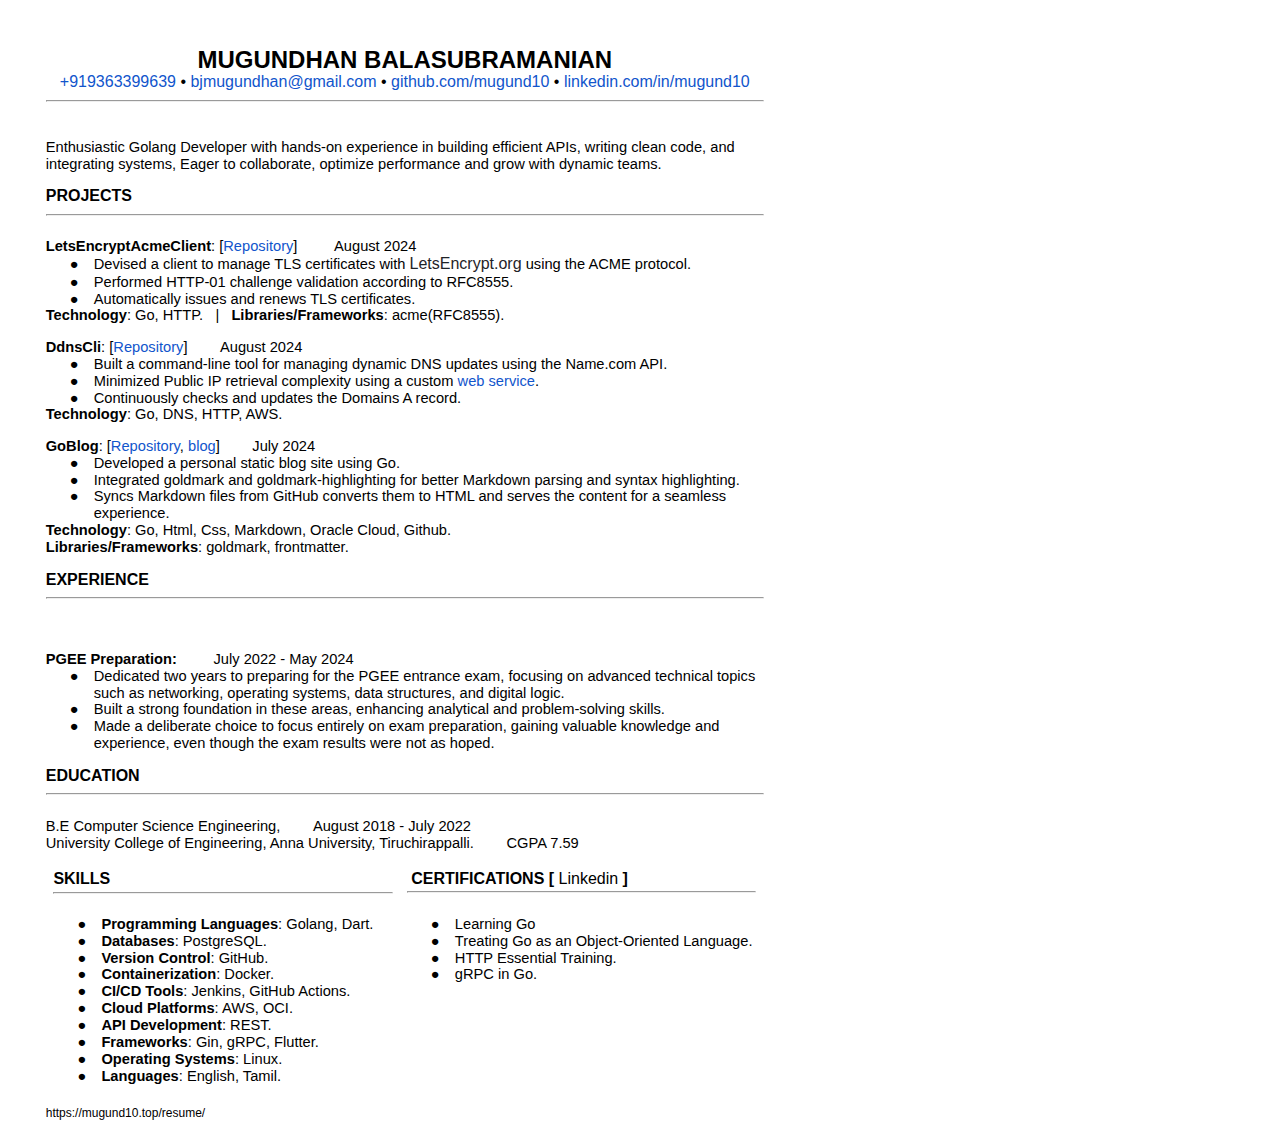
==== resume/index.html @ 555b8f87 "added resume" ====
<html><head><meta content="text/html; charset=UTF-8" http-equiv="content-type"><style type="text/css">ul.lst-kix_5iy95mrpvp3q-1{list-style-type:none}ul.lst-kix_5iy95mrpvp3q-2{list-style-type:none}ul.lst-kix_5iy95mrpvp3q-0{list-style-type:none}.lst-kix_y5lck0g5sffs-5>li:before{content:"\0025a0   "}.lst-kix_y5lck0g5sffs-7>li:before{content:"\0025cb   "}ul.lst-kix_5iy95mrpvp3q-5{list-style-type:none}ul.lst-kix_5iy95mrpvp3q-6{list-style-type:none}ul.lst-kix_5iy95mrpvp3q-3{list-style-type:none}ul.lst-kix_5iy95mrpvp3q-4{list-style-type:none}.lst-kix_y5lck0g5sffs-6>li:before{content:"\0025cf   "}ul.lst-kix_5iy95mrpvp3q-7{list-style-type:none}ul.lst-kix_5iy95mrpvp3q-8{list-style-type:none}.lst-kix_y5lck0g5sffs-3>li:before{content:"\0025cf   "}.lst-kix_y5lck0g5sffs-4>li:before{content:"\0025cb   "}.lst-kix_y5lck0g5sffs-2>li:before{content:"\0025a0   "}.lst-kix_y5lck0g5sffs-1>li:before{content:"\0025cb   "}.lst-kix_y5lck0g5sffs-0>li:before{content:"\0025cf   "}.lst-kix_5iy95mrpvp3q-0>li:before{content:"\0025cf   "}.lst-kix_5iy95mrpvp3q-1>li:before{content:"\0025cb   "}.lst-kix_5iy95mrpvp3q-2>li:before{content:"\0025a0   "}.lst-kix_mvd33pzeioef-8>li:before{content:"\0025a0   "}.lst-kix_mvd33pzeioef-7>li:before{content:"\0025cb   "}.lst-kix_mvd33pzeioef-5>li:before{content:"\0025a0   "}.lst-kix_mvd33pzeioef-4>li:before{content:"\0025cb   "}.lst-kix_mvd33pzeioef-6>li:before{content:"\0025cf   "}.lst-kix_5iy95mrpvp3q-8>li:before{content:"\0025a0   "}.lst-kix_mvd33pzeioef-1>li:before{content:"\0025cb   "}.lst-kix_5iy95mrpvp3q-5>li:before{content:"\0025a0   "}.lst-kix_mvd33pzeioef-0>li:before{content:"\0025cf   "}.lst-kix_mvd33pzeioef-2>li:before{content:"\0025a0   "}.lst-kix_5iy95mrpvp3q-6>li:before{content:"\0025cf   "}.lst-kix_mvd33pzeioef-3>li:before{content:"\0025cf   "}.lst-kix_5iy95mrpvp3q-7>li:before{content:"\0025cb   "}.lst-kix_5iy95mrpvp3q-3>li:before{content:"\0025cf   "}.lst-kix_5iy95mrpvp3q-4>li:before{content:"\0025cb   "}ul.lst-kix_wktfxbmtu46e-7{list-style-type:none}ul.lst-kix_wktfxbmtu46e-6{list-style-type:none}ul.lst-kix_wktfxbmtu46e-5{list-style-type:none}ul.lst-kix_wktfxbmtu46e-4{list-style-type:none}.lst-kix_9bk1tcr20f8r-6>li{counter-increment:lst-ctn-kix_9bk1tcr20f8r-6}ul.lst-kix_wktfxbmtu46e-8{list-style-type:none}ul.lst-kix_wktfxbmtu46e-3{list-style-type:none}ul.lst-kix_wktfxbmtu46e-2{list-style-type:none}ul.lst-kix_wktfxbmtu46e-1{list-style-type:none}ul.lst-kix_wktfxbmtu46e-0{list-style-type:none}.lst-kix_y5lck0g5sffs-8>li:before{content:"\0025a0   "}ul.lst-kix_3rof6d21y5tc-2{list-style-type:none}ul.lst-kix_y5lck0g5sffs-8{list-style-type:none}ul.lst-kix_3rof6d21y5tc-1{list-style-type:none}ul.lst-kix_y5lck0g5sffs-7{list-style-type:none}.lst-kix_gw8gqrljngsn-3>li:before{content:"\0025cf   "}ul.lst-kix_3rof6d21y5tc-0{list-style-type:none}ul.lst-kix_y5lck0g5sffs-4{list-style-type:none}ul.lst-kix_y5lck0g5sffs-3{list-style-type:none}ul.lst-kix_y5lck0g5sffs-6{list-style-type:none}ul.lst-kix_y5lck0g5sffs-5{list-style-type:none}ul.lst-kix_y5lck0g5sffs-0{list-style-type:none}ul.lst-kix_y5lck0g5sffs-2{list-style-type:none}ul.lst-kix_y5lck0g5sffs-1{list-style-type:none}.lst-kix_gw8gqrljngsn-5>li:before{content:"\0025a0   "}.lst-kix_7ttbz5mneo1e-7>li:before{content:"\0025cb   "}.lst-kix_7ttbz5mneo1e-3>li:before{content:"\0025cf   "}.lst-kix_gw8gqrljngsn-7>li:before{content:"\0025cb   "}ul.lst-kix_3rof6d21y5tc-8{list-style-type:none}ul.lst-kix_3rof6d21y5tc-7{list-style-type:none}ul.lst-kix_3rof6d21y5tc-6{list-style-type:none}.lst-kix_7ttbz5mneo1e-5>li:before{content:"\0025a0   "}ul.lst-kix_3rof6d21y5tc-5{list-style-type:none}ul.lst-kix_3rof6d21y5tc-4{list-style-type:none}ul.lst-kix_3rof6d21y5tc-3{list-style-type:none}.lst-kix_3rof6d21y5tc-0>li:before{content:"\0025cf   "}.lst-kix_lfj7kb9f0e3m-5>li:before{content:"\0025a0   "}.lst-kix_lfj7kb9f0e3m-7>li:before{content:"\0025cb   "}ol.lst-kix_9bk1tcr20f8r-6.start{counter-reset:lst-ctn-kix_9bk1tcr20f8r-6 0}.lst-kix_m0tomjur6fef-2>li:before{content:"\0025a0   "}.lst-kix_p7ctol3o9o9b-0>li:before{content:"\0025cf   "}.lst-kix_p7ctol3o9o9b-2>li:before{content:"\0025a0   "}.lst-kix_p7ctol3o9o9b-4>li:before{content:"\0025cb   "}.lst-kix_m0tomjur6fef-0>li:before{content:"\0025cf   "}.lst-kix_m0tomjur6fef-8>li:before{content:"\0025a0   "}ul.lst-kix_mvd33pzeioef-1{list-style-type:none}ul.lst-kix_mvd33pzeioef-0{list-style-type:none}ol.lst-kix_9bk1tcr20f8r-4.start{counter-reset:lst-ctn-kix_9bk1tcr20f8r-4 0}.lst-kix_p7ctol3o9o9b-6>li:before{content:"\0025cf   "}.lst-kix_p7ctol3o9o9b-8>li:before{content:"\0025a0   "}.lst-kix_lfj7kb9f0e3m-3>li:before{content:"\0025cf   "}ul.lst-kix_mvd33pzeioef-8{list-style-type:none}ul.lst-kix_mvd33pzeioef-7{list-style-type:none}ul.lst-kix_mvd33pzeioef-6{list-style-type:none}ul.lst-kix_mvd33pzeioef-5{list-style-type:none}ul.lst-kix_mvd33pzeioef-4{list-style-type:none}ul.lst-kix_mvd33pzeioef-3{list-style-type:none}ul.lst-kix_mvd33pzeioef-2{list-style-type:none}.lst-kix_lfj7kb9f0e3m-1>li:before{content:"\0025cb   "}.lst-kix_3rof6d21y5tc-2>li:before{content:"\0025a0   "}.lst-kix_pp6ro5d0vjpx-5>li:before{content:"\0025a0   "}.lst-kix_3rof6d21y5tc-4>li:before{content:"\0025cb   "}.lst-kix_3rof6d21y5tc-6>li:before{content:"\0025cf   "}.lst-kix_pp6ro5d0vjpx-1>li:before{content:"\0025cb   "}.lst-kix_pp6ro5d0vjpx-3>li:before{content:"\0025cf   "}.lst-kix_7ttbz5mneo1e-1>li:before{content:"\0025cb   "}.lst-kix_3rof6d21y5tc-8>li:before{content:"\0025a0   "}.lst-kix_m0tomjur6fef-6>li:before{content:"\0025cf   "}.lst-kix_m0tomjur6fef-4>li:before{content:"\0025cb   "}.lst-kix_gw8gqrljngsn-1>li:before{content:"\0025cb   "}.lst-kix_2moxyirvzff4-2>li:before{content:"\0025a0   "}.lst-kix_2moxyirvzff4-3>li:before{content:"\0025cf   "}.lst-kix_2moxyirvzff4-6>li:before{content:"\0025cf   "}.lst-kix_2moxyirvzff4-7>li:before{content:"\0025cb   "}ol.lst-kix_9bk1tcr20f8r-7.start{counter-reset:lst-ctn-kix_9bk1tcr20f8r-7 0}.lst-kix_pp6ro5d0vjpx-6>li:before{content:"\0025cf   "}.lst-kix_lcfw3p7ufs45-5>li:before{content:"\0025a0   "}ol.lst-kix_9bk1tcr20f8r-8.start{counter-reset:lst-ctn-kix_9bk1tcr20f8r-8 0}.lst-kix_lcfw3p7ufs45-6>li:before{content:"\0025cf   "}.lst-kix_8dquuhz5s4u4-6>li:before{content:"\0025cf   "}ul.lst-kix_m0tomjur6fef-6{list-style-type:none}ul.lst-kix_ju4awksp2r99-7{list-style-type:none}ul.lst-kix_m0tomjur6fef-7{list-style-type:none}ul.lst-kix_ju4awksp2r99-6{list-style-type:none}ul.lst-kix_m0tomjur6fef-4{list-style-type:none}ul.lst-kix_ju4awksp2r99-5{list-style-type:none}.lst-kix_9bk1tcr20f8r-3>li{counter-increment:lst-ctn-kix_9bk1tcr20f8r-3}ul.lst-kix_m0tomjur6fef-5{list-style-type:none}ul.lst-kix_ju4awksp2r99-4{list-style-type:none}ul.lst-kix_m0tomjur6fef-2{list-style-type:none}ul.lst-kix_ju4awksp2r99-3{list-style-type:none}ul.lst-kix_m0tomjur6fef-3{list-style-type:none}ul.lst-kix_ju4awksp2r99-2{list-style-type:none}ul.lst-kix_m0tomjur6fef-0{list-style-type:none}ul.lst-kix_ju4awksp2r99-1{list-style-type:none}ul.lst-kix_m0tomjur6fef-1{list-style-type:none}ul.lst-kix_ju4awksp2r99-0{list-style-type:none}ul.lst-kix_m0tomjur6fef-8{list-style-type:none}ul.lst-kix_ju4awksp2r99-8{list-style-type:none}.lst-kix_gw8gqrljngsn-2>li:before{content:"\0025a0   "}.lst-kix_gw8gqrljngsn-6>li:before{content:"\0025cf   "}.lst-kix_1jmr3qpu0yi4-6>li:before{content:"\0025cf   "}.lst-kix_9bk1tcr20f8r-1>li{counter-increment:lst-ctn-kix_9bk1tcr20f8r-1}.lst-kix_7ttbz5mneo1e-6>li:before{content:"\0025cf   "}.lst-kix_3rof6d21y5tc-1>li:before{content:"\0025cb   "}.lst-kix_8dquuhz5s4u4-2>li:before{content:"\0025a0   "}.lst-kix_lfj7kb9f0e3m-8>li:before{content:"\0025a0   "}.lst-kix_lcfw3p7ufs45-2>li:before{content:"\0025a0   "}.lst-kix_m0tomjur6fef-3>li:before{content:"\0025cf   "}.lst-kix_m0tomjur6fef-7>li:before{content:"\0025cb   "}ul.lst-kix_p7ctol3o9o9b-0{list-style-type:none}.lst-kix_wktfxbmtu46e-5>li:before{content:"\0025a0   "}.lst-kix_be6vja9atg0h-2>li:before{content:"\0025a0   "}.lst-kix_p7ctol3o9o9b-3>li:before{content:"\0025cf   "}ul.lst-kix_p7ctol3o9o9b-6{list-style-type:none}ul.lst-kix_p7ctol3o9o9b-5{list-style-type:none}ul.lst-kix_p7ctol3o9o9b-8{list-style-type:none}.lst-kix_lfj7kb9f0e3m-4>li:before{content:"\0025cb   "}ul.lst-kix_p7ctol3o9o9b-7{list-style-type:none}ul.lst-kix_p7ctol3o9o9b-2{list-style-type:none}ul.lst-kix_p7ctol3o9o9b-1{list-style-type:none}ul.lst-kix_p7ctol3o9o9b-4{list-style-type:none}ul.lst-kix_p7ctol3o9o9b-3{list-style-type:none}.lst-kix_lfj7kb9f0e3m-0>li:before{content:"\0025cf   "}.lst-kix_wktfxbmtu46e-1>li:before{content:"\0025cb   "}.lst-kix_p7ctol3o9o9b-7>li:before{content:"\0025cb   "}.lst-kix_7ttbz5mneo1e-2>li:before{content:"\0025a0   "}.lst-kix_3rof6d21y5tc-5>li:before{content:"\0025a0   "}.lst-kix_pp6ro5d0vjpx-2>li:before{content:"\0025a0   "}.lst-kix_be6vja9atg0h-6>li:before{content:"\0025cf   "}.lst-kix_ju4awksp2r99-1>li:before{content:"\0025cb   "}.lst-kix_nsyl5d5by0uy-6>li:before{content:"\0025cf   "}.lst-kix_nsyl5d5by0uy-7>li:before{content:"\0025cb   "}.lst-kix_nsyl5d5by0uy-5>li:before{content:"\0025a0   "}.lst-kix_ju4awksp2r99-2>li:before{content:"\0025a0   "}ul.lst-kix_8dquuhz5s4u4-5{list-style-type:none}ul.lst-kix_8dquuhz5s4u4-6{list-style-type:none}ul.lst-kix_8dquuhz5s4u4-3{list-style-type:none}ul.lst-kix_8dquuhz5s4u4-4{list-style-type:none}.lst-kix_ju4awksp2r99-7>li:before{content:"\0025cb   "}.lst-kix_nsyl5d5by0uy-0>li:before{content:"\0025cf   "}.lst-kix_nsyl5d5by0uy-8>li:before{content:"\0025a0   "}ul.lst-kix_8dquuhz5s4u4-7{list-style-type:none}.lst-kix_ju4awksp2r99-0>li:before{content:"\0025cf   "}.lst-kix_9bk1tcr20f8r-8>li{counter-increment:lst-ctn-kix_9bk1tcr20f8r-8}ul.lst-kix_8dquuhz5s4u4-8{list-style-type:none}.lst-kix_ju4awksp2r99-8>li:before{content:"\0025a0   "}.lst-kix_50o2drqakfp9-6>li:before{content:"\0025cf   "}.lst-kix_50o2drqakfp9-8>li:before{content:"\0025a0   "}.lst-kix_50o2drqakfp9-5>li:before{content:"\0025a0   "}.lst-kix_n1eckbfy6u4t-5>li:before{content:"\0025a0   "}.lst-kix_n1eckbfy6u4t-4>li:before{content:"\0025cb   "}.lst-kix_50o2drqakfp9-7>li:before{content:"\0025cb   "}ol.lst-kix_9bk1tcr20f8r-5{list-style-type:none}ol.lst-kix_9bk1tcr20f8r-6{list-style-type:none}ol.lst-kix_9bk1tcr20f8r-7{list-style-type:none}.lst-kix_n1eckbfy6u4t-1>li:before{content:"\0025cb   "}.lst-kix_n1eckbfy6u4t-3>li:before{content:"\0025cf   "}ol.lst-kix_9bk1tcr20f8r-8{list-style-type:none}.lst-kix_50o2drqakfp9-0>li:before{content:"\0025cf   "}ol.lst-kix_9bk1tcr20f8r-1{list-style-type:none}ul.lst-kix_pp6ro5d0vjpx-8{list-style-type:none}ol.lst-kix_9bk1tcr20f8r-2{list-style-type:none}ul.lst-kix_pp6ro5d0vjpx-7{list-style-type:none}ol.lst-kix_9bk1tcr20f8r-3{list-style-type:none}.lst-kix_n1eckbfy6u4t-2>li:before{content:"\0025a0   "}ol.lst-kix_9bk1tcr20f8r-4{list-style-type:none}.lst-kix_50o2drqakfp9-1>li:before{content:"\0025cb   "}ul.lst-kix_be6vja9atg0h-3{list-style-type:none}ul.lst-kix_be6vja9atg0h-2{list-style-type:none}ul.lst-kix_be6vja9atg0h-1{list-style-type:none}ul.lst-kix_be6vja9atg0h-0{list-style-type:none}ol.lst-kix_9bk1tcr20f8r-0{list-style-type:none}.lst-kix_50o2drqakfp9-2>li:before{content:"\0025a0   "}.lst-kix_50o2drqakfp9-4>li:before{content:"\0025cb   "}.lst-kix_n1eckbfy6u4t-0>li:before{content:"\0025cf   "}.lst-kix_50o2drqakfp9-3>li:before{content:"\0025cf   "}ul.lst-kix_be6vja9atg0h-8{list-style-type:none}ul.lst-kix_be6vja9atg0h-7{list-style-type:none}ul.lst-kix_be6vja9atg0h-6{list-style-type:none}.lst-kix_nsyl5d5by0uy-1>li:before{content:"\0025cb   "}ul.lst-kix_be6vja9atg0h-5{list-style-type:none}ul.lst-kix_be6vja9atg0h-4{list-style-type:none}ul.lst-kix_pp6ro5d0vjpx-4{list-style-type:none}.lst-kix_nsyl5d5by0uy-2>li:before{content:"\0025a0   "}.lst-kix_nsyl5d5by0uy-3>li:before{content:"\0025cf   "}ul.lst-kix_pp6ro5d0vjpx-3{list-style-type:none}.lst-kix_9bk1tcr20f8r-1>li:before{content:"" counter(lst-ctn-kix_9bk1tcr20f8r-1,lower-latin) ". "}ul.lst-kix_pp6ro5d0vjpx-6{list-style-type:none}ul.lst-kix_pp6ro5d0vjpx-5{list-style-type:none}.lst-kix_9bk1tcr20f8r-0>li:before{content:"" counter(lst-ctn-kix_9bk1tcr20f8r-0,decimal) ". "}ul.lst-kix_pp6ro5d0vjpx-0{list-style-type:none}.lst-kix_nsyl5d5by0uy-4>li:before{content:"\0025cb   "}ul.lst-kix_pp6ro5d0vjpx-2{list-style-type:none}ul.lst-kix_pp6ro5d0vjpx-1{list-style-type:none}.lst-kix_9bk1tcr20f8r-2>li:before{content:"" counter(lst-ctn-kix_9bk1tcr20f8r-2,lower-roman) ". "}.lst-kix_9bk1tcr20f8r-3>li:before{content:"" counter(lst-ctn-kix_9bk1tcr20f8r-3,decimal) ". "}.lst-kix_9bk1tcr20f8r-4>li:before{content:"" counter(lst-ctn-kix_9bk1tcr20f8r-4,lower-latin) ". "}.lst-kix_9bk1tcr20f8r-6>li:before{content:"" counter(lst-ctn-kix_9bk1tcr20f8r-6,decimal) ". "}.lst-kix_9bk1tcr20f8r-5>li:before{content:"" counter(lst-ctn-kix_9bk1tcr20f8r-5,lower-roman) ". "}.lst-kix_9bk1tcr20f8r-7>li:before{content:"" counter(lst-ctn-kix_9bk1tcr20f8r-7,lower-latin) ". "}.lst-kix_9bk1tcr20f8r-8>li:before{content:"" counter(lst-ctn-kix_9bk1tcr20f8r-8,lower-roman) ". "}ul.lst-kix_gw8gqrljngsn-1{list-style-type:none}ul.lst-kix_gw8gqrljngsn-2{list-style-type:none}ul.lst-kix_gw8gqrljngsn-0{list-style-type:none}ul.lst-kix_gw8gqrljngsn-5{list-style-type:none}ul.lst-kix_gw8gqrljngsn-6{list-style-type:none}ul.lst-kix_gw8gqrljngsn-3{list-style-type:none}.lst-kix_n1eckbfy6u4t-6>li:before{content:"\0025cf   "}ul.lst-kix_gw8gqrljngsn-4{list-style-type:none}ul.lst-kix_gw8gqrljngsn-7{list-style-type:none}.lst-kix_n1eckbfy6u4t-7>li:before{content:"\0025cb   "}ul.lst-kix_gw8gqrljngsn-8{list-style-type:none}.lst-kix_n1eckbfy6u4t-8>li:before{content:"\0025a0   "}.lst-kix_1jmr3qpu0yi4-0>li:before{content:"\0025cf   "}ul.lst-kix_8dquuhz5s4u4-1{list-style-type:none}ul.lst-kix_8dquuhz5s4u4-2{list-style-type:none}.lst-kix_1jmr3qpu0yi4-3>li:before{content:"\0025cf   "}.lst-kix_ju4awksp2r99-6>li:before{content:"\0025cf   "}ul.lst-kix_8dquuhz5s4u4-0{list-style-type:none}.lst-kix_ju4awksp2r99-5>li:before{content:"\0025a0   "}.lst-kix_1jmr3qpu0yi4-2>li:before{content:"\0025a0   "}.lst-kix_ju4awksp2r99-3>li:before{content:"\0025cf   "}.lst-kix_1jmr3qpu0yi4-1>li:before{content:"\0025cb   "}.lst-kix_ju4awksp2r99-4>li:before{content:"\0025cb   "}.lst-kix_1jmr3qpu0yi4-7>li:before{content:"\0025cb   "}.lst-kix_1jmr3qpu0yi4-5>li:before{content:"\0025a0   "}ul.lst-kix_n1eckbfy6u4t-6{list-style-type:none}ul.lst-kix_n1eckbfy6u4t-5{list-style-type:none}.lst-kix_8dquuhz5s4u4-3>li:before{content:"\0025cf   "}ul.lst-kix_n1eckbfy6u4t-4{list-style-type:none}ul.lst-kix_n1eckbfy6u4t-3{list-style-type:none}ul.lst-kix_n1eckbfy6u4t-2{list-style-type:none}ul.lst-kix_n1eckbfy6u4t-1{list-style-type:none}.lst-kix_8dquuhz5s4u4-5>li:before{content:"\0025a0   "}ul.lst-kix_n1eckbfy6u4t-0{list-style-type:none}ul.lst-kix_n1eckbfy6u4t-8{list-style-type:none}ul.lst-kix_n1eckbfy6u4t-7{list-style-type:none}.lst-kix_lcfw3p7ufs45-1>li:before{content:"\0025cb   "}ol.lst-kix_9bk1tcr20f8r-3.start{counter-reset:lst-ctn-kix_9bk1tcr20f8r-3 0}.lst-kix_8dquuhz5s4u4-1>li:before{content:"\0025cb   "}.lst-kix_wktfxbmtu46e-6>li:before{content:"\0025cf   "}.lst-kix_9bk1tcr20f8r-5>li{counter-increment:lst-ctn-kix_9bk1tcr20f8r-5}.lst-kix_wktfxbmtu46e-4>li:before{content:"\0025cb   "}ol.lst-kix_9bk1tcr20f8r-5.start{counter-reset:lst-ctn-kix_9bk1tcr20f8r-5 0}.lst-kix_be6vja9atg0h-1>li:before{content:"\0025cb   "}.lst-kix_wktfxbmtu46e-2>li:before{content:"\0025a0   "}.lst-kix_wktfxbmtu46e-0>li:before{content:"\0025cf   "}.lst-kix_9bk1tcr20f8r-4>li{counter-increment:lst-ctn-kix_9bk1tcr20f8r-4}.lst-kix_be6vja9atg0h-3>li:before{content:"\0025cf   "}.lst-kix_be6vja9atg0h-5>li:before{content:"\0025a0   "}.lst-kix_be6vja9atg0h-7>li:before{content:"\0025cb   "}.lst-kix_wktfxbmtu46e-8>li:before{content:"\0025a0   "}ul.lst-kix_50o2drqakfp9-1{list-style-type:none}ul.lst-kix_50o2drqakfp9-2{list-style-type:none}.lst-kix_2moxyirvzff4-1>li:before{content:"\0025cb   "}ul.lst-kix_50o2drqakfp9-3{list-style-type:none}ul.lst-kix_50o2drqakfp9-4{list-style-type:none}ul.lst-kix_50o2drqakfp9-5{list-style-type:none}ul.lst-kix_50o2drqakfp9-6{list-style-type:none}ul.lst-kix_50o2drqakfp9-7{list-style-type:none}ul.lst-kix_50o2drqakfp9-8{list-style-type:none}.lst-kix_2moxyirvzff4-5>li:before{content:"\0025a0   "}.lst-kix_2moxyirvzff4-4>li:before{content:"\0025cb   "}.lst-kix_9bk1tcr20f8r-7>li{counter-increment:lst-ctn-kix_9bk1tcr20f8r-7}.lst-kix_2moxyirvzff4-8>li:before{content:"\0025a0   "}.lst-kix_pp6ro5d0vjpx-7>li:before{content:"\0025cb   "}.lst-kix_pp6ro5d0vjpx-8>li:before{content:"\0025a0   "}.lst-kix_2moxyirvzff4-0>li:before{content:"\0025cf   "}ul.lst-kix_50o2drqakfp9-0{list-style-type:none}ul.lst-kix_lcfw3p7ufs45-8{list-style-type:none}.lst-kix_lcfw3p7ufs45-3>li:before{content:"\0025cf   "}.lst-kix_lcfw3p7ufs45-7>li:before{content:"\0025cb   "}ol.lst-kix_9bk1tcr20f8r-1.start{counter-reset:lst-ctn-kix_9bk1tcr20f8r-1 0}.lst-kix_lcfw3p7ufs45-4>li:before{content:"\0025cb   "}ul.lst-kix_lcfw3p7ufs45-3{list-style-type:none}ul.lst-kix_lcfw3p7ufs45-2{list-style-type:none}ul.lst-kix_lcfw3p7ufs45-1{list-style-type:none}ul.lst-kix_lcfw3p7ufs45-0{list-style-type:none}ul.lst-kix_lcfw3p7ufs45-7{list-style-type:none}ul.lst-kix_lcfw3p7ufs45-6{list-style-type:none}ul.lst-kix_lcfw3p7ufs45-5{list-style-type:none}ul.lst-kix_lcfw3p7ufs45-4{list-style-type:none}ul.lst-kix_7ttbz5mneo1e-2{list-style-type:none}ul.lst-kix_7ttbz5mneo1e-3{list-style-type:none}.lst-kix_8dquuhz5s4u4-7>li:before{content:"\0025cb   "}.lst-kix_8dquuhz5s4u4-8>li:before{content:"\0025a0   "}ul.lst-kix_7ttbz5mneo1e-0{list-style-type:none}ul.lst-kix_7ttbz5mneo1e-1{list-style-type:none}.lst-kix_lcfw3p7ufs45-8>li:before{content:"\0025a0   "}ul.lst-kix_7ttbz5mneo1e-8{list-style-type:none}ul.lst-kix_7ttbz5mneo1e-6{list-style-type:none}ul.lst-kix_7ttbz5mneo1e-7{list-style-type:none}ul.lst-kix_7ttbz5mneo1e-4{list-style-type:none}ul.lst-kix_7ttbz5mneo1e-5{list-style-type:none}ol.lst-kix_9bk1tcr20f8r-2.start{counter-reset:lst-ctn-kix_9bk1tcr20f8r-2 0}ul.lst-kix_nsyl5d5by0uy-0{list-style-type:none}ul.lst-kix_nsyl5d5by0uy-1{list-style-type:none}.lst-kix_9bk1tcr20f8r-0>li{counter-increment:lst-ctn-kix_9bk1tcr20f8r-0}ul.lst-kix_nsyl5d5by0uy-4{list-style-type:none}ul.lst-kix_nsyl5d5by0uy-5{list-style-type:none}ul.lst-kix_nsyl5d5by0uy-2{list-style-type:none}ul.lst-kix_nsyl5d5by0uy-3{list-style-type:none}ul.lst-kix_nsyl5d5by0uy-8{list-style-type:none}ul.lst-kix_nsyl5d5by0uy-6{list-style-type:none}ul.lst-kix_nsyl5d5by0uy-7{list-style-type:none}.lst-kix_1jmr3qpu0yi4-8>li:before{content:"\0025a0   "}.lst-kix_gw8gqrljngsn-4>li:before{content:"\0025cb   "}.lst-kix_9bk1tcr20f8r-2>li{counter-increment:lst-ctn-kix_9bk1tcr20f8r-2}.lst-kix_1jmr3qpu0yi4-4>li:before{content:"\0025cb   "}.lst-kix_7ttbz5mneo1e-8>li:before{content:"\0025a0   "}ul.lst-kix_lfj7kb9f0e3m-1{list-style-type:none}ul.lst-kix_lfj7kb9f0e3m-2{list-style-type:none}ul.lst-kix_lfj7kb9f0e3m-0{list-style-type:none}ul.lst-kix_lfj7kb9f0e3m-5{list-style-type:none}ul.lst-kix_lfj7kb9f0e3m-6{list-style-type:none}ul.lst-kix_lfj7kb9f0e3m-3{list-style-type:none}ul.lst-kix_lfj7kb9f0e3m-4{list-style-type:none}.lst-kix_gw8gqrljngsn-8>li:before{content:"\0025a0   "}.lst-kix_7ttbz5mneo1e-4>li:before{content:"\0025cb   "}.lst-kix_8dquuhz5s4u4-0>li:before{content:"\0025cf   "}ol.lst-kix_9bk1tcr20f8r-0.start{counter-reset:lst-ctn-kix_9bk1tcr20f8r-0 0}.lst-kix_8dquuhz5s4u4-4>li:before{content:"\0025cb   "}ul.lst-kix_lfj7kb9f0e3m-7{list-style-type:none}ul.lst-kix_lfj7kb9f0e3m-8{list-style-type:none}.lst-kix_lfj7kb9f0e3m-6>li:before{content:"\0025cf   "}.lst-kix_lcfw3p7ufs45-0>li:before{content:"\0025cf   "}.lst-kix_wktfxbmtu46e-7>li:before{content:"\0025cb   "}.lst-kix_be6vja9atg0h-8>li:before{content:"\0025a0   "}.lst-kix_p7ctol3o9o9b-1>li:before{content:"\0025cb   "}.lst-kix_wktfxbmtu46e-3>li:before{content:"\0025cf   "}.lst-kix_m0tomjur6fef-1>li:before{content:"\0025cb   "}.lst-kix_be6vja9atg0h-0>li:before{content:"\0025cf   "}.lst-kix_p7ctol3o9o9b-5>li:before{content:"\0025a0   "}.lst-kix_lfj7kb9f0e3m-2>li:before{content:"\0025a0   "}.lst-kix_3rof6d21y5tc-3>li:before{content:"\0025cf   "}ul.lst-kix_2moxyirvzff4-8{list-style-type:none}ul.lst-kix_2moxyirvzff4-7{list-style-type:none}.lst-kix_pp6ro5d0vjpx-4>li:before{content:"\0025cb   "}ul.lst-kix_2moxyirvzff4-6{list-style-type:none}ul.lst-kix_2moxyirvzff4-5{list-style-type:none}ul.lst-kix_2moxyirvzff4-4{list-style-type:none}.lst-kix_3rof6d21y5tc-7>li:before{content:"\0025cb   "}ul.lst-kix_2moxyirvzff4-3{list-style-type:none}ul.lst-kix_2moxyirvzff4-2{list-style-type:none}.lst-kix_7ttbz5mneo1e-0>li:before{content:"\0025cf   "}ul.lst-kix_2moxyirvzff4-1{list-style-type:none}li.li-bullet-0:before{margin-left:-18pt;white-space:nowrap;display:inline-block;min-width:18pt}ul.lst-kix_2moxyirvzff4-0{list-style-type:none}ul.lst-kix_1jmr3qpu0yi4-1{list-style-type:none}ul.lst-kix_1jmr3qpu0yi4-0{list-style-type:none}ul.lst-kix_1jmr3qpu0yi4-3{list-style-type:none}ul.lst-kix_1jmr3qpu0yi4-2{list-style-type:none}.lst-kix_be6vja9atg0h-4>li:before{content:"\0025cb   "}.lst-kix_pp6ro5d0vjpx-0>li:before{content:"\0025cf   "}ul.lst-kix_1jmr3qpu0yi4-8{list-style-type:none}.lst-kix_gw8gqrljngsn-0>li:before{content:"\0025cf   "}ul.lst-kix_1jmr3qpu0yi4-5{list-style-type:none}ul.lst-kix_1jmr3qpu0yi4-4{list-style-type:none}.lst-kix_m0tomjur6fef-5>li:before{content:"\0025a0   "}ul.lst-kix_1jmr3qpu0yi4-7{list-style-type:none}ul.lst-kix_1jmr3qpu0yi4-6{list-style-type:none}ol{margin:0;padding:0}table td,table th{padding:0}.c7{border-right-style:solid;padding:5pt 5pt 5pt 5pt;border-bottom-color:#ffffff;border-top-width:1pt;border-right-width:1pt;border-left-color:#ffffff;vertical-align:top;border-right-color:#ffffff;border-left-width:1pt;border-top-style:solid;border-left-style:solid;border-bottom-width:1pt;width:264.3pt;border-top-color:#ffffff;border-bottom-style:solid}.c12{border-right-style:solid;padding:5pt 5pt 5pt 5pt;border-bottom-color:#ffffff;border-top-width:1pt;border-right-width:1pt;border-left-color:#ffffff;vertical-align:top;border-right-color:#ffffff;border-left-width:1pt;border-top-style:solid;border-left-style:solid;border-bottom-width:1pt;width:274.2pt;border-top-color:#ffffff;border-bottom-style:solid}.c9{margin-left:36pt;padding-top:0pt;padding-left:0pt;padding-bottom:0pt;line-height:1.15;orphans:2;widows:2;text-align:left}.c15{padding-top:0pt;padding-bottom:0pt;line-height:0.1;orphans:2;widows:2;text-align:left;height:11pt}.c3{color:#000000;font-weight:400;text-decoration:none;vertical-align:baseline;font-size:11pt;font-family:"Arial";font-style:normal}.c5{padding-top:0pt;padding-bottom:0pt;line-height:1.15;orphans:2;widows:2;text-align:left;height:11pt}.c16{color:#000000;font-weight:400;text-decoration:none;vertical-align:baseline;font-family:"Arial";font-style:normal}.c2{padding-top:0pt;padding-bottom:0pt;line-height:0.6;orphans:2;widows:2;text-align:left}.c11{padding-top:0pt;padding-bottom:0pt;line-height:1.15;orphans:2;widows:2;text-align:left}.c13{padding-top:0pt;padding-bottom:0pt;line-height:1.15;orphans:2;widows:2;text-align:center}.c23{font-weight:400;text-decoration:none;vertical-align:baseline;font-family:"Arial";font-style:normal}.c17{color:#000000;text-decoration:none;vertical-align:baseline;font-family:"Arial";font-style:normal}.c18{border-spacing:0;border-collapse:collapse;margin-right:auto}.c29{background-color:#ffffff;max-width:538.6pt;padding:28.3pt 28.3pt 0pt 28.3pt}.c6{color:inherit;text-decoration:inherit}.c22{margin-left:36pt;margin-right:-28.4pt}.c24{background-color:#ffffff;color:#1f2328}.c20{margin-right:-18.6pt;height:11pt}.c8{padding:0;margin:0}.c4{font-size:12pt}.c21{font-size:18pt}.c19{font-size:11pt}.c25{margin-right:-28.5pt}.c14{height:70.9pt}.c28{margin-right:-18.6pt}.c10{font-size:9pt}.c1{font-weight:700}.c26{margin-right:-28.4pt}.c0{color:#1155cc}.c27{height:24.9pt}.title{padding-top:0pt;color:#000000;font-size:26pt;padding-bottom:3pt;font-family:"Arial";line-height:1.15;page-break-after:avoid;orphans:2;widows:2;text-align:left}.subtitle{padding-top:0pt;color:#666666;font-size:15pt;padding-bottom:16pt;font-family:"Arial";line-height:1.15;page-break-after:avoid;orphans:2;widows:2;text-align:left}li{color:#000000;font-size:11pt;font-family:"Arial"}p{margin:0;color:#000000;font-size:11pt;font-family:"Arial"}h1{padding-top:20pt;color:#000000;font-size:20pt;padding-bottom:6pt;font-family:"Arial";line-height:1.15;page-break-after:avoid;orphans:2;widows:2;text-align:left}h2{padding-top:18pt;color:#000000;font-size:16pt;padding-bottom:6pt;font-family:"Arial";line-height:1.15;page-break-after:avoid;orphans:2;widows:2;text-align:left}h3{padding-top:16pt;color:#434343;font-size:14pt;padding-bottom:4pt;font-family:"Arial";line-height:1.15;page-break-after:avoid;orphans:2;widows:2;text-align:left}h4{padding-top:14pt;color:#666666;font-size:12pt;padding-bottom:4pt;font-family:"Arial";line-height:1.15;page-break-after:avoid;orphans:2;widows:2;text-align:left}h5{padding-top:12pt;color:#666666;font-size:11pt;padding-bottom:4pt;font-family:"Arial";line-height:1.15;page-break-after:avoid;orphans:2;widows:2;text-align:left}h6{padding-top:12pt;color:#666666;font-size:11pt;padding-bottom:4pt;font-family:"Arial";line-height:1.15;page-break-after:avoid;font-style:italic;orphans:2;widows:2;text-align:left}</style></head><body class="c29 doc-content"><p class="c13"><span class="c21 c1"><a class="c6" href="https://www.google.com/url?q=https://mugund10.top/&amp;sa=D&amp;source=editors&amp;ust=1725974963450908&amp;usg=AOvVaw1dB4P6UDckf4ZhfSCda_D5">MUGUNDHAN BALASUBRAMANIAN</a></span></p><p class="c13"><span class="c4 c0"><a class="c6" href="https://www.google.com/url?q=http://api.whatsapp.com/send?phone%3D9363399639&amp;sa=D&amp;source=editors&amp;ust=1725974963451679&amp;usg=AOvVaw1R4VSmtNozgIf_Z7nEgKBj">+919363399639</a></span><span class="c4">&nbsp;</span><span class="c4">&bull; </span><span class="c4 c0"><a class="c6" href="mailto:bjmugundhan@gmail.com">bjmugundhan@gmail.com</a></span><span class="c4">&nbsp;&bull;</span><span class="c4">&nbsp;</span><span class="c4 c0"><a class="c6" href="https://www.google.com/url?q=https://github.com/mugund10&amp;sa=D&amp;source=editors&amp;ust=1725974963452299&amp;usg=AOvVaw3QVJj31fntqx_vPm7See7l">github.com/mugund10</a></span><span class="c4">&nbsp;</span><span class="c4">&bull; </span><span class="c4 c0"><a class="c6" href="https://www.google.com/url?q=http://www.linkedin.com/in/mugund10&amp;sa=D&amp;source=editors&amp;ust=1725974963452652&amp;usg=AOvVaw1rejc7CYatBeYvpUmAyhFQ">linkedin.com/in/mugund10</a></span></p><hr><p class="c15"><span class="c3"></span></p><p class="c5"><span class="c3"></span></p><p class="c11"><span class="c3">Enthusiastic Golang Developer with hands-on experience in building efficient APIs, writing clean code, and integrating systems, Eager to collaborate, optimize performance and grow with dynamic teams.</span></p><p class="c5"><span class="c3"></span></p><p class="c11"><span class="c17 c4 c1">PROJECTS</span></p><hr><p class="c15"><span class="c3"></span></p><p class="c11 c26"><span class="c1">LetsEncryptAcmeClient</span><span>: [</span><span class="c0"><a class="c6" href="https://www.google.com/url?q=https://github.com/mugund10/LetsEncryptAcmeClient&amp;sa=D&amp;source=editors&amp;ust=1725974963453785&amp;usg=AOvVaw0VuegtMOXhGKPI5DR9zhPP">Repository</a></span><span class="c3">] &nbsp;&nbsp;&nbsp;&nbsp;&nbsp;&nbsp;&nbsp;&nbsp;August 2024</span></p><ul class="c8 lst-kix_nsyl5d5by0uy-0 start"><li class="c9 li-bullet-0"><span>Devised a client to manage TLS certificates with </span><span class="c4 c24">LetsEncrypt.org</span><span class="c3">&nbsp;using the ACME protocol.</span></li><li class="c9 li-bullet-0"><span class="c3">Performed HTTP-01 challenge validation according to RFC8555. </span></li><li class="c9 li-bullet-0"><span class="c3">Automatically issues and renews TLS certificates.</span></li></ul><p class="c11"><span class="c1">Technology</span><span>: Go, HTTP. &nbsp; | &nbsp; </span><span class="c1">Libraries/Frameworks</span><span class="c3">: acme(RFC8555).</span></p><p class="c5"><span class="c3"></span></p><p class="c11"><span class="c1">DdnsCli</span><span>: [</span><span class="c0"><a class="c6" href="https://www.google.com/url?q=https://github.com/mugund10/dynamicdns&amp;sa=D&amp;source=editors&amp;ust=1725974963455166&amp;usg=AOvVaw0yiHUKKpg2osdS9rc1-WJO">Repository</a></span><span class="c3">]&nbsp;&nbsp;&nbsp;&nbsp;&nbsp;&nbsp;&nbsp;&nbsp;August 2024</span></p><ul class="c8 lst-kix_p7ctol3o9o9b-0 start"><li class="c9 li-bullet-0"><span class="c3">Built a command-line tool for managing dynamic DNS updates using the Name.com API. </span></li><li class="c9 li-bullet-0"><span>Minimized Public IP retrieval complexity using a custom</span><span class="c0">&nbsp;</span><span class="c0"><a class="c6" href="https://www.google.com/url?q=https://aws.mugund10.top/ip&amp;sa=D&amp;source=editors&amp;ust=1725974963455759&amp;usg=AOvVaw05rN6yosSUGl6FCtIE6PUj">web service</a></span><span class="c3">.</span></li><li class="c9 li-bullet-0"><span class="c3">Continuously checks and updates the Domains A record.</span></li></ul><p class="c11"><span class="c1">Technology</span><span class="c3">: Go, DNS, HTTP, AWS.</span></p><p class="c5"><span class="c3"></span></p><p class="c11"><span class="c1">GoBlog</span><span>: [</span><span class="c0"><a class="c6" href="https://www.google.com/url?q=https://github.com/mugund10/blog.openwaves.in&amp;sa=D&amp;source=editors&amp;ust=1725974963456603&amp;usg=AOvVaw0wE_GLeT_5BXB9YPhvydnQ">Repository</a></span><span>, </span><span class="c0"><a class="c6" href="https://www.google.com/url?q=https://blog.mugund10.top&amp;sa=D&amp;source=editors&amp;ust=1725974963456881&amp;usg=AOvVaw39-nJBkGQMI5KQtWaH1_Hl">blog</a></span><span class="c3">]&nbsp;&nbsp;&nbsp;&nbsp;&nbsp;&nbsp;&nbsp;&nbsp;July 2024</span></p><ul class="c8 lst-kix_y5lck0g5sffs-0 start"><li class="c9 li-bullet-0"><span class="c3">Developed a personal static blog site using Go.</span></li><li class="c9 li-bullet-0"><span class="c3">Integrated goldmark and goldmark-highlighting for better Markdown parsing and syntax highlighting.</span></li><li class="c9 li-bullet-0"><span class="c3">Syncs Markdown files from GitHub converts them to HTML and serves the content for a seamless experience.</span></li></ul><p class="c11"><span class="c1">Technology</span><span class="c3">: Go, Html, Css, Markdown, Oracle Cloud, Github.</span></p><p class="c11"><span class="c1">Libraries/Frameworks</span><span class="c3">: goldmark, frontmatter.</span></p><p class="c5"><span class="c3"></span></p><p class="c11 c25"><span class="c4 c1">EXPERIENCE&nbsp;&nbsp;&nbsp;&nbsp;&nbsp;&nbsp;&nbsp;&nbsp;</span></p><hr><p class="c15"><span class="c3"></span></p><p class="c15"><span class="c3"></span></p><p class="c15"><span class="c17 c4 c1"></span></p><p class="c11 c26"><span class="c1">PGEE Preparation:&nbsp;&nbsp;&nbsp;&nbsp;&nbsp;&nbsp;&nbsp;&nbsp; </span><span>July 2022 - May 2024</span></p><ul class="c8 lst-kix_8dquuhz5s4u4-0 start"><li class="c9 c26 li-bullet-0"><span class="c3">Dedicated two years to preparing for the PGEE entrance exam, focusing on advanced technical topics</span></li></ul><p class="c11 c22"><span>such as networking, operating systems, data structures, and digital logic.</span></p><ul class="c8 lst-kix_8dquuhz5s4u4-0"><li class="c9 li-bullet-0"><span class="c3">Built a strong foundation in these areas, enhancing analytical and problem-solving skills.</span></li><li class="c9 li-bullet-0"><span class="c3">Made a deliberate choice to focus entirely on exam preparation, gaining valuable knowledge and experience, even though the exam results were not as hoped.</span></li></ul><p class="c5"><span class="c17 c4 c1"></span></p><p class="c11"><span class="c4 c1 c17">EDUCATION</span></p><hr><p class="c15"><span class="c3"></span></p><p class="c11"><span class="c3">B.E Computer Science Engineering,&nbsp;&nbsp;&nbsp;&nbsp;&nbsp;&nbsp;&nbsp;&nbsp;August 2018 - July 2022</span></p><p class="c11"><span class="c3">University College of Engineering, Anna University, Tiruchirappalli.&nbsp;&nbsp;&nbsp;&nbsp;&nbsp;&nbsp;&nbsp;&nbsp;CGPA 7.59</span></p><p class="c5"><span class="c3"></span></p><table class="c18"><tr class="c27"><td class="c7" colspan="1" rowspan="1"><p class="c2"><span class="c1 c4">SKILLS</span><span>&nbsp;</span><hr></p></td><td class="c12" colspan="1" rowspan="1"><p class="c2"><span class="c4 c1">&nbsp;CERTIFICATIONS [ </span><span class="c4">Linkedin </span><span class="c4 c1">] </span><hr></p></td></tr><tr class="c14"><td class="c7" colspan="1" rowspan="1"><ul class="c8 lst-kix_3rof6d21y5tc-0 start"><li class="c9 li-bullet-0"><span class="c1">Programming Languages</span><span class="c3">: Golang, Dart.</span></li><li class="c9 li-bullet-0"><span class="c1">Databases</span><span class="c3">: PostgreSQL. </span></li><li class="c9 li-bullet-0"><span class="c1">Version Control</span><span class="c3">: GitHub.</span></li><li class="c9 li-bullet-0"><span class="c1">Containerization</span><span class="c3">: Docker.</span></li><li class="c9 li-bullet-0"><span class="c1">CI/CD Tools</span><span class="c3">: Jenkins, GitHub Actions. </span></li><li class="c9 li-bullet-0"><span class="c1">Cloud Platforms</span><span class="c3">: AWS, OCI. </span></li><li class="c9 li-bullet-0"><span class="c1">API Development</span><span class="c3">: REST.</span></li><li class="c9 li-bullet-0"><span class="c1">Frameworks</span><span class="c3">: Gin, gRPC, Flutter.</span></li><li class="c9 li-bullet-0"><span class="c1">Operating Systems</span><span class="c3">: Linux.</span></li><li class="c9 li-bullet-0"><span class="c1">Languages</span><span class="c3">: English, Tamil.</span></li></ul></td><td class="c12" colspan="1" rowspan="1"><ul class="c8 lst-kix_50o2drqakfp9-0 start"><li class="c9 li-bullet-0"><span><a class="c6" href="https://www.google.com/url?q=https://www.linkedin.com/learning/certificates/a47e7164d7df955dff7f73a4261bae6898934ee12c0334673bf5114e3781b814&amp;sa=D&amp;source=editors&amp;ust=1725974963464182&amp;usg=AOvVaw1XM5rRNllAIbiENBRDLGWR">Learning Go </a></span></li><li class="c9 li-bullet-0"><span><a class="c6" href="https://www.google.com/url?q=https://www.linkedin.com/learning/certificates/3ec1468d42e9e388ebb4f674247370c2ddd4ef741288bd1e2c459a67c95af28a&amp;sa=D&amp;source=editors&amp;ust=1725974963465021&amp;usg=AOvVaw0ibJwi5-rpCwOxzGSCbGbH">Treating Go as an Object-Oriented Language. </a></span></li><li class="c9 li-bullet-0"><span><a class="c6" href="https://www.google.com/url?q=https://www.linkedin.com/learning/certificates/2d1fa3e55762721a1209a5441e1b86215e75ceaabcb8c88d69ac8eeebfb45222&amp;sa=D&amp;source=editors&amp;ust=1725974963465578&amp;usg=AOvVaw3y_libPqcyx19DB-u7QPFo">HTTP Essential Training</a></span><span class="c3">.</span></li><li class="c9 li-bullet-0"><span><a class="c6" href="https://www.google.com/url?q=https://www.linkedin.com/learning/certificates/09063947bb4e872796cd9fad8120d3464eb67774317d2928d464c8ddb97d50ed&amp;sa=D&amp;source=editors&amp;ust=1725974963466115&amp;usg=AOvVaw0yxCqlbPu_7SogNxJhPrIh">gRPC in Go</a></span><span class="c3">.</span></li></ul></td></tr></table><p class="c13 c20"><span class="c3"></span></p><p class="c11 c28"><span class="c10"><a class="c6" href="https://www.google.com/url?q=https://mugund10.top/resume/&amp;sa=D&amp;source=editors&amp;ust=1725974963466859&amp;usg=AOvVaw0kuIAlph4YGaLrxdicX-Bf">https://mugund10.top/resume/</a></span></p></body></html>
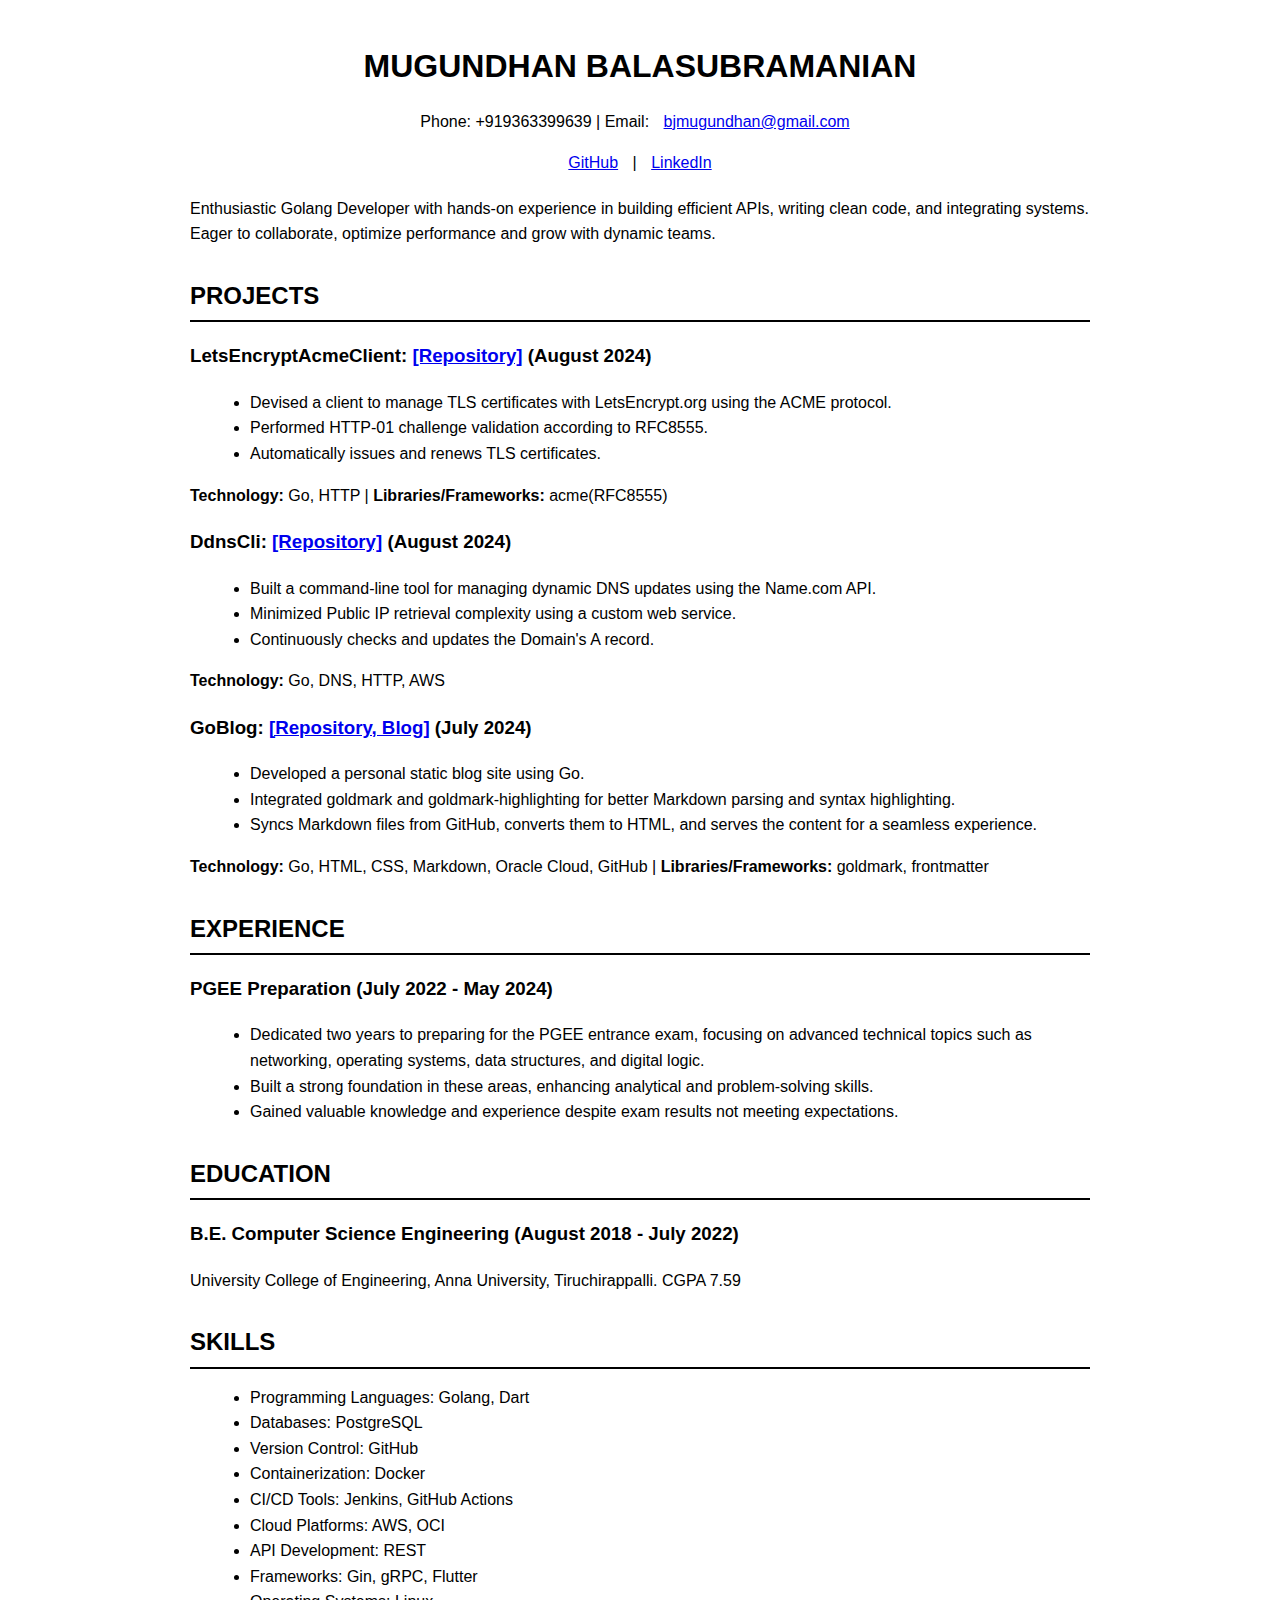
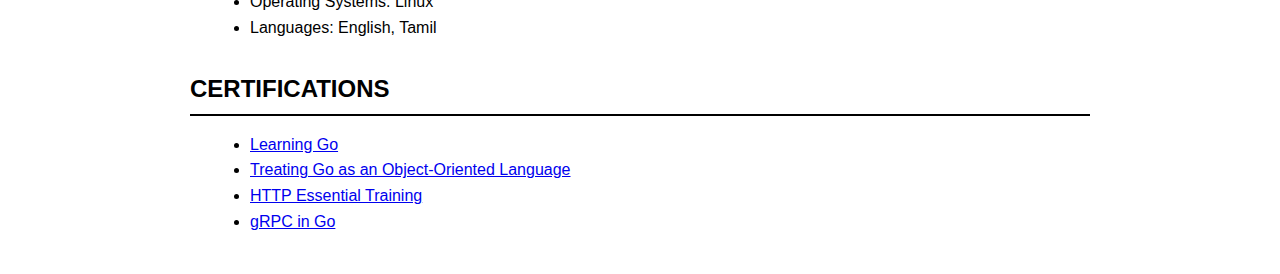
==== commit d95c7561: "added resume new" ====
--- a/resume/index.html
+++ b/resume/index.html
@@ -1 +1,123 @@
-<html><head><meta content="text/html; charset=UTF-8" http-equiv="content-type"><style type="text/css">ul.lst-kix_5iy95mrpvp3q-1{list-style-type:none}ul.lst-kix_5iy95mrpvp3q-2{list-style-type:none}ul.lst-kix_5iy95mrpvp3q-0{list-style-type:none}.lst-kix_y5lck0g5sffs-5>li:before{content:"\0025a0   "}.lst-kix_y5lck0g5sffs-7>li:before{content:"\0025cb   "}ul.lst-kix_5iy95mrpvp3q-5{list-style-type:none}ul.lst-kix_5iy95mrpvp3q-6{list-style-type:none}ul.lst-kix_5iy95mrpvp3q-3{list-style-type:none}ul.lst-kix_5iy95mrpvp3q-4{list-style-type:none}.lst-kix_y5lck0g5sffs-6>li:before{content:"\0025cf   "}ul.lst-kix_5iy95mrpvp3q-7{list-style-type:none}ul.lst-kix_5iy95mrpvp3q-8{list-style-type:none}.lst-kix_y5lck0g5sffs-3>li:before{content:"\0025cf   "}.lst-kix_y5lck0g5sffs-4>li:before{content:"\0025cb   "}.lst-kix_y5lck0g5sffs-2>li:before{content:"\0025a0   "}.lst-kix_y5lck0g5sffs-1>li:before{content:"\0025cb   "}.lst-kix_y5lck0g5sffs-0>li:before{content:"\0025cf   "}.lst-kix_5iy95mrpvp3q-0>li:before{content:"\0025cf   "}.lst-kix_5iy95mrpvp3q-1>li:before{content:"\0025cb   "}.lst-kix_5iy95mrpvp3q-2>li:before{content:"\0025a0   "}.lst-kix_mvd33pzeioef-8>li:before{content:"\0025a0   "}.lst-kix_mvd33pzeioef-7>li:before{content:"\0025cb   "}.lst-kix_mvd33pzeioef-5>li:before{content:"\0025a0   "}.lst-kix_mvd33pzeioef-4>li:before{content:"\0025cb   "}.lst-kix_mvd33pzeioef-6>li:before{content:"\0025cf   "}.lst-kix_5iy95mrpvp3q-8>li:before{content:"\0025a0   "}.lst-kix_mvd33pzeioef-1>li:before{content:"\0025cb   "}.lst-kix_5iy95mrpvp3q-5>li:before{content:"\0025a0   "}.lst-kix_mvd33pzeioef-0>li:before{content:"\0025cf   "}.lst-kix_mvd33pzeioef-2>li:before{content:"\0025a0   "}.lst-kix_5iy95mrpvp3q-6>li:before{content:"\0025cf   "}.lst-kix_mvd33pzeioef-3>li:before{content:"\0025cf   "}.lst-kix_5iy95mrpvp3q-7>li:before{content:"\0025cb   "}.lst-kix_5iy95mrpvp3q-3>li:before{content:"\0025cf   "}.lst-kix_5iy95mrpvp3q-4>li:before{content:"\0025cb   "}ul.lst-kix_wktfxbmtu46e-7{list-style-type:none}ul.lst-kix_wktfxbmtu46e-6{list-style-type:none}ul.lst-kix_wktfxbmtu46e-5{list-style-type:none}ul.lst-kix_wktfxbmtu46e-4{list-style-type:none}.lst-kix_9bk1tcr20f8r-6>li{counter-increment:lst-ctn-kix_9bk1tcr20f8r-6}ul.lst-kix_wktfxbmtu46e-8{list-style-type:none}ul.lst-kix_wktfxbmtu46e-3{list-style-type:none}ul.lst-kix_wktfxbmtu46e-2{list-style-type:none}ul.lst-kix_wktfxbmtu46e-1{list-style-type:none}ul.lst-kix_wktfxbmtu46e-0{list-style-type:none}.lst-kix_y5lck0g5sffs-8>li:before{content:"\0025a0   "}ul.lst-kix_3rof6d21y5tc-2{list-style-type:none}ul.lst-kix_y5lck0g5sffs-8{list-style-type:none}ul.lst-kix_3rof6d21y5tc-1{list-style-type:none}ul.lst-kix_y5lck0g5sffs-7{list-style-type:none}.lst-kix_gw8gqrljngsn-3>li:before{content:"\0025cf   "}ul.lst-kix_3rof6d21y5tc-0{list-style-type:none}ul.lst-kix_y5lck0g5sffs-4{list-style-type:none}ul.lst-kix_y5lck0g5sffs-3{list-style-type:none}ul.lst-kix_y5lck0g5sffs-6{list-style-type:none}ul.lst-kix_y5lck0g5sffs-5{list-style-type:none}ul.lst-kix_y5lck0g5sffs-0{list-style-type:none}ul.lst-kix_y5lck0g5sffs-2{list-style-type:none}ul.lst-kix_y5lck0g5sffs-1{list-style-type:none}.lst-kix_gw8gqrljngsn-5>li:before{content:"\0025a0   "}.lst-kix_7ttbz5mneo1e-7>li:before{content:"\0025cb   "}.lst-kix_7ttbz5mneo1e-3>li:before{content:"\0025cf   "}.lst-kix_gw8gqrljngsn-7>li:before{content:"\0025cb   "}ul.lst-kix_3rof6d21y5tc-8{list-style-type:none}ul.lst-kix_3rof6d21y5tc-7{list-style-type:none}ul.lst-kix_3rof6d21y5tc-6{list-style-type:none}.lst-kix_7ttbz5mneo1e-5>li:before{content:"\0025a0   "}ul.lst-kix_3rof6d21y5tc-5{list-style-type:none}ul.lst-kix_3rof6d21y5tc-4{list-style-type:none}ul.lst-kix_3rof6d21y5tc-3{list-style-type:none}.lst-kix_3rof6d21y5tc-0>li:before{content:"\0025cf   "}.lst-kix_lfj7kb9f0e3m-5>li:before{content:"\0025a0   "}.lst-kix_lfj7kb9f0e3m-7>li:before{content:"\0025cb   "}ol.lst-kix_9bk1tcr20f8r-6.start{counter-reset:lst-ctn-kix_9bk1tcr20f8r-6 0}.lst-kix_m0tomjur6fef-2>li:before{content:"\0025a0   "}.lst-kix_p7ctol3o9o9b-0>li:before{content:"\0025cf   "}.lst-kix_p7ctol3o9o9b-2>li:before{content:"\0025a0   "}.lst-kix_p7ctol3o9o9b-4>li:before{content:"\0025cb   "}.lst-kix_m0tomjur6fef-0>li:before{content:"\0025cf   "}.lst-kix_m0tomjur6fef-8>li:before{content:"\0025a0   "}ul.lst-kix_mvd33pzeioef-1{list-style-type:none}ul.lst-kix_mvd33pzeioef-0{list-style-type:none}ol.lst-kix_9bk1tcr20f8r-4.start{counter-reset:lst-ctn-kix_9bk1tcr20f8r-4 0}.lst-kix_p7ctol3o9o9b-6>li:before{content:"\0025cf   "}.lst-kix_p7ctol3o9o9b-8>li:before{content:"\0025a0   "}.lst-kix_lfj7kb9f0e3m-3>li:before{content:"\0025cf   "}ul.lst-kix_mvd33pzeioef-8{list-style-type:none}ul.lst-kix_mvd33pzeioef-7{list-style-type:none}ul.lst-kix_mvd33pzeioef-6{list-style-type:none}ul.lst-kix_mvd33pzeioef-5{list-style-type:none}ul.lst-kix_mvd33pzeioef-4{list-style-type:none}ul.lst-kix_mvd33pzeioef-3{list-style-type:none}ul.lst-kix_mvd33pzeioef-2{list-style-type:none}.lst-kix_lfj7kb9f0e3m-1>li:before{content:"\0025cb   "}.lst-kix_3rof6d21y5tc-2>li:before{content:"\0025a0   "}.lst-kix_pp6ro5d0vjpx-5>li:before{content:"\0025a0   "}.lst-kix_3rof6d21y5tc-4>li:before{content:"\0025cb   "}.lst-kix_3rof6d21y5tc-6>li:before{content:"\0025cf   "}.lst-kix_pp6ro5d0vjpx-1>li:before{content:"\0025cb   "}.lst-kix_pp6ro5d0vjpx-3>li:before{content:"\0025cf   "}.lst-kix_7ttbz5mneo1e-1>li:before{content:"\0025cb   "}.lst-kix_3rof6d21y5tc-8>li:before{content:"\0025a0   "}.lst-kix_m0tomjur6fef-6>li:before{content:"\0025cf   "}.lst-kix_m0tomjur6fef-4>li:before{content:"\0025cb   "}.lst-kix_gw8gqrljngsn-1>li:before{content:"\0025cb   "}.lst-kix_2moxyirvzff4-2>li:before{content:"\0025a0   "}.lst-kix_2moxyirvzff4-3>li:before{content:"\0025cf   "}.lst-kix_2moxyirvzff4-6>li:before{content:"\0025cf   "}.lst-kix_2moxyirvzff4-7>li:before{content:"\0025cb   "}ol.lst-kix_9bk1tcr20f8r-7.start{counter-reset:lst-ctn-kix_9bk1tcr20f8r-7 0}.lst-kix_pp6ro5d0vjpx-6>li:before{content:"\0025cf   "}.lst-kix_lcfw3p7ufs45-5>li:before{content:"\0025a0   "}ol.lst-kix_9bk1tcr20f8r-8.start{counter-reset:lst-ctn-kix_9bk1tcr20f8r-8 0}.lst-kix_lcfw3p7ufs45-6>li:before{content:"\0025cf   "}.lst-kix_8dquuhz5s4u4-6>li:before{content:"\0025cf   "}ul.lst-kix_m0tomjur6fef-6{list-style-type:none}ul.lst-kix_ju4awksp2r99-7{list-style-type:none}ul.lst-kix_m0tomjur6fef-7{list-style-type:none}ul.lst-kix_ju4awksp2r99-6{list-style-type:none}ul.lst-kix_m0tomjur6fef-4{list-style-type:none}ul.lst-kix_ju4awksp2r99-5{list-style-type:none}.lst-kix_9bk1tcr20f8r-3>li{counter-increment:lst-ctn-kix_9bk1tcr20f8r-3}ul.lst-kix_m0tomjur6fef-5{list-style-type:none}ul.lst-kix_ju4awksp2r99-4{list-style-type:none}ul.lst-kix_m0tomjur6fef-2{list-style-type:none}ul.lst-kix_ju4awksp2r99-3{list-style-type:none}ul.lst-kix_m0tomjur6fef-3{list-style-type:none}ul.lst-kix_ju4awksp2r99-2{list-style-type:none}ul.lst-kix_m0tomjur6fef-0{list-style-type:none}ul.lst-kix_ju4awksp2r99-1{list-style-type:none}ul.lst-kix_m0tomjur6fef-1{list-style-type:none}ul.lst-kix_ju4awksp2r99-0{list-style-type:none}ul.lst-kix_m0tomjur6fef-8{list-style-type:none}ul.lst-kix_ju4awksp2r99-8{list-style-type:none}.lst-kix_gw8gqrljngsn-2>li:before{content:"\0025a0   "}.lst-kix_gw8gqrljngsn-6>li:before{content:"\0025cf   "}.lst-kix_1jmr3qpu0yi4-6>li:before{content:"\0025cf   "}.lst-kix_9bk1tcr20f8r-1>li{counter-increment:lst-ctn-kix_9bk1tcr20f8r-1}.lst-kix_7ttbz5mneo1e-6>li:before{content:"\0025cf   "}.lst-kix_3rof6d21y5tc-1>li:before{content:"\0025cb   "}.lst-kix_8dquuhz5s4u4-2>li:before{content:"\0025a0   "}.lst-kix_lfj7kb9f0e3m-8>li:before{content:"\0025a0   "}.lst-kix_lcfw3p7ufs45-2>li:before{content:"\0025a0   "}.lst-kix_m0tomjur6fef-3>li:before{content:"\0025cf   "}.lst-kix_m0tomjur6fef-7>li:before{content:"\0025cb   "}ul.lst-kix_p7ctol3o9o9b-0{list-style-type:none}.lst-kix_wktfxbmtu46e-5>li:before{content:"\0025a0   "}.lst-kix_be6vja9atg0h-2>li:before{content:"\0025a0   "}.lst-kix_p7ctol3o9o9b-3>li:before{content:"\0025cf   "}ul.lst-kix_p7ctol3o9o9b-6{list-style-type:none}ul.lst-kix_p7ctol3o9o9b-5{list-style-type:none}ul.lst-kix_p7ctol3o9o9b-8{list-style-type:none}.lst-kix_lfj7kb9f0e3m-4>li:before{content:"\0025cb   "}ul.lst-kix_p7ctol3o9o9b-7{list-style-type:none}ul.lst-kix_p7ctol3o9o9b-2{list-style-type:none}ul.lst-kix_p7ctol3o9o9b-1{list-style-type:none}ul.lst-kix_p7ctol3o9o9b-4{list-style-type:none}ul.lst-kix_p7ctol3o9o9b-3{list-style-type:none}.lst-kix_lfj7kb9f0e3m-0>li:before{content:"\0025cf   "}.lst-kix_wktfxbmtu46e-1>li:before{content:"\0025cb   "}.lst-kix_p7ctol3o9o9b-7>li:before{content:"\0025cb   "}.lst-kix_7ttbz5mneo1e-2>li:before{content:"\0025a0   "}.lst-kix_3rof6d21y5tc-5>li:before{content:"\0025a0   "}.lst-kix_pp6ro5d0vjpx-2>li:before{content:"\0025a0   "}.lst-kix_be6vja9atg0h-6>li:before{content:"\0025cf   "}.lst-kix_ju4awksp2r99-1>li:before{content:"\0025cb   "}.lst-kix_nsyl5d5by0uy-6>li:before{content:"\0025cf   "}.lst-kix_nsyl5d5by0uy-7>li:before{content:"\0025cb   "}.lst-kix_nsyl5d5by0uy-5>li:before{content:"\0025a0   "}.lst-kix_ju4awksp2r99-2>li:before{content:"\0025a0   "}ul.lst-kix_8dquuhz5s4u4-5{list-style-type:none}ul.lst-kix_8dquuhz5s4u4-6{list-style-type:none}ul.lst-kix_8dquuhz5s4u4-3{list-style-type:none}ul.lst-kix_8dquuhz5s4u4-4{list-style-type:none}.lst-kix_ju4awksp2r99-7>li:before{content:"\0025cb   "}.lst-kix_nsyl5d5by0uy-0>li:before{content:"\0025cf   "}.lst-kix_nsyl5d5by0uy-8>li:before{content:"\0025a0   "}ul.lst-kix_8dquuhz5s4u4-7{list-style-type:none}.lst-kix_ju4awksp2r99-0>li:before{content:"\0025cf   "}.lst-kix_9bk1tcr20f8r-8>li{counter-increment:lst-ctn-kix_9bk1tcr20f8r-8}ul.lst-kix_8dquuhz5s4u4-8{list-style-type:none}.lst-kix_ju4awksp2r99-8>li:before{content:"\0025a0   "}.lst-kix_50o2drqakfp9-6>li:before{content:"\0025cf   "}.lst-kix_50o2drqakfp9-8>li:before{content:"\0025a0   "}.lst-kix_50o2drqakfp9-5>li:before{content:"\0025a0   "}.lst-kix_n1eckbfy6u4t-5>li:before{content:"\0025a0   "}.lst-kix_n1eckbfy6u4t-4>li:before{content:"\0025cb   "}.lst-kix_50o2drqakfp9-7>li:before{content:"\0025cb   "}ol.lst-kix_9bk1tcr20f8r-5{list-style-type:none}ol.lst-kix_9bk1tcr20f8r-6{list-style-type:none}ol.lst-kix_9bk1tcr20f8r-7{list-style-type:none}.lst-kix_n1eckbfy6u4t-1>li:before{content:"\0025cb   "}.lst-kix_n1eckbfy6u4t-3>li:before{content:"\0025cf   "}ol.lst-kix_9bk1tcr20f8r-8{list-style-type:none}.lst-kix_50o2drqakfp9-0>li:before{content:"\0025cf   "}ol.lst-kix_9bk1tcr20f8r-1{list-style-type:none}ul.lst-kix_pp6ro5d0vjpx-8{list-style-type:none}ol.lst-kix_9bk1tcr20f8r-2{list-style-type:none}ul.lst-kix_pp6ro5d0vjpx-7{list-style-type:none}ol.lst-kix_9bk1tcr20f8r-3{list-style-type:none}.lst-kix_n1eckbfy6u4t-2>li:before{content:"\0025a0   "}ol.lst-kix_9bk1tcr20f8r-4{list-style-type:none}.lst-kix_50o2drqakfp9-1>li:before{content:"\0025cb   "}ul.lst-kix_be6vja9atg0h-3{list-style-type:none}ul.lst-kix_be6vja9atg0h-2{list-style-type:none}ul.lst-kix_be6vja9atg0h-1{list-style-type:none}ul.lst-kix_be6vja9atg0h-0{list-style-type:none}ol.lst-kix_9bk1tcr20f8r-0{list-style-type:none}.lst-kix_50o2drqakfp9-2>li:before{content:"\0025a0   "}.lst-kix_50o2drqakfp9-4>li:before{content:"\0025cb   "}.lst-kix_n1eckbfy6u4t-0>li:before{content:"\0025cf   "}.lst-kix_50o2drqakfp9-3>li:before{content:"\0025cf   "}ul.lst-kix_be6vja9atg0h-8{list-style-type:none}ul.lst-kix_be6vja9atg0h-7{list-style-type:none}ul.lst-kix_be6vja9atg0h-6{list-style-type:none}.lst-kix_nsyl5d5by0uy-1>li:before{content:"\0025cb   "}ul.lst-kix_be6vja9atg0h-5{list-style-type:none}ul.lst-kix_be6vja9atg0h-4{list-style-type:none}ul.lst-kix_pp6ro5d0vjpx-4{list-style-type:none}.lst-kix_nsyl5d5by0uy-2>li:before{content:"\0025a0   "}.lst-kix_nsyl5d5by0uy-3>li:before{content:"\0025cf   "}ul.lst-kix_pp6ro5d0vjpx-3{list-style-type:none}.lst-kix_9bk1tcr20f8r-1>li:before{content:"" counter(lst-ctn-kix_9bk1tcr20f8r-1,lower-latin) ". "}ul.lst-kix_pp6ro5d0vjpx-6{list-style-type:none}ul.lst-kix_pp6ro5d0vjpx-5{list-style-type:none}.lst-kix_9bk1tcr20f8r-0>li:before{content:"" counter(lst-ctn-kix_9bk1tcr20f8r-0,decimal) ". "}ul.lst-kix_pp6ro5d0vjpx-0{list-style-type:none}.lst-kix_nsyl5d5by0uy-4>li:before{content:"\0025cb   "}ul.lst-kix_pp6ro5d0vjpx-2{list-style-type:none}ul.lst-kix_pp6ro5d0vjpx-1{list-style-type:none}.lst-kix_9bk1tcr20f8r-2>li:before{content:"" counter(lst-ctn-kix_9bk1tcr20f8r-2,lower-roman) ". "}.lst-kix_9bk1tcr20f8r-3>li:before{content:"" counter(lst-ctn-kix_9bk1tcr20f8r-3,decimal) ". "}.lst-kix_9bk1tcr20f8r-4>li:before{content:"" counter(lst-ctn-kix_9bk1tcr20f8r-4,lower-latin) ". "}.lst-kix_9bk1tcr20f8r-6>li:before{content:"" counter(lst-ctn-kix_9bk1tcr20f8r-6,decimal) ". "}.lst-kix_9bk1tcr20f8r-5>li:before{content:"" counter(lst-ctn-kix_9bk1tcr20f8r-5,lower-roman) ". "}.lst-kix_9bk1tcr20f8r-7>li:before{content:"" counter(lst-ctn-kix_9bk1tcr20f8r-7,lower-latin) ". "}.lst-kix_9bk1tcr20f8r-8>li:before{content:"" counter(lst-ctn-kix_9bk1tcr20f8r-8,lower-roman) ". "}ul.lst-kix_gw8gqrljngsn-1{list-style-type:none}ul.lst-kix_gw8gqrljngsn-2{list-style-type:none}ul.lst-kix_gw8gqrljngsn-0{list-style-type:none}ul.lst-kix_gw8gqrljngsn-5{list-style-type:none}ul.lst-kix_gw8gqrljngsn-6{list-style-type:none}ul.lst-kix_gw8gqrljngsn-3{list-style-type:none}.lst-kix_n1eckbfy6u4t-6>li:before{content:"\0025cf   "}ul.lst-kix_gw8gqrljngsn-4{list-style-type:none}ul.lst-kix_gw8gqrljngsn-7{list-style-type:none}.lst-kix_n1eckbfy6u4t-7>li:before{content:"\0025cb   "}ul.lst-kix_gw8gqrljngsn-8{list-style-type:none}.lst-kix_n1eckbfy6u4t-8>li:before{content:"\0025a0   "}.lst-kix_1jmr3qpu0yi4-0>li:before{content:"\0025cf   "}ul.lst-kix_8dquuhz5s4u4-1{list-style-type:none}ul.lst-kix_8dquuhz5s4u4-2{list-style-type:none}.lst-kix_1jmr3qpu0yi4-3>li:before{content:"\0025cf   "}.lst-kix_ju4awksp2r99-6>li:before{content:"\0025cf   "}ul.lst-kix_8dquuhz5s4u4-0{list-style-type:none}.lst-kix_ju4awksp2r99-5>li:before{content:"\0025a0   "}.lst-kix_1jmr3qpu0yi4-2>li:before{content:"\0025a0   "}.lst-kix_ju4awksp2r99-3>li:before{content:"\0025cf   "}.lst-kix_1jmr3qpu0yi4-1>li:before{content:"\0025cb   "}.lst-kix_ju4awksp2r99-4>li:before{content:"\0025cb   "}.lst-kix_1jmr3qpu0yi4-7>li:before{content:"\0025cb   "}.lst-kix_1jmr3qpu0yi4-5>li:before{content:"\0025a0   "}ul.lst-kix_n1eckbfy6u4t-6{list-style-type:none}ul.lst-kix_n1eckbfy6u4t-5{list-style-type:none}.lst-kix_8dquuhz5s4u4-3>li:before{content:"\0025cf   "}ul.lst-kix_n1eckbfy6u4t-4{list-style-type:none}ul.lst-kix_n1eckbfy6u4t-3{list-style-type:none}ul.lst-kix_n1eckbfy6u4t-2{list-style-type:none}ul.lst-kix_n1eckbfy6u4t-1{list-style-type:none}.lst-kix_8dquuhz5s4u4-5>li:before{content:"\0025a0   "}ul.lst-kix_n1eckbfy6u4t-0{list-style-type:none}ul.lst-kix_n1eckbfy6u4t-8{list-style-type:none}ul.lst-kix_n1eckbfy6u4t-7{list-style-type:none}.lst-kix_lcfw3p7ufs45-1>li:before{content:"\0025cb   "}ol.lst-kix_9bk1tcr20f8r-3.start{counter-reset:lst-ctn-kix_9bk1tcr20f8r-3 0}.lst-kix_8dquuhz5s4u4-1>li:before{content:"\0025cb   "}.lst-kix_wktfxbmtu46e-6>li:before{content:"\0025cf   "}.lst-kix_9bk1tcr20f8r-5>li{counter-increment:lst-ctn-kix_9bk1tcr20f8r-5}.lst-kix_wktfxbmtu46e-4>li:before{content:"\0025cb   "}ol.lst-kix_9bk1tcr20f8r-5.start{counter-reset:lst-ctn-kix_9bk1tcr20f8r-5 0}.lst-kix_be6vja9atg0h-1>li:before{content:"\0025cb   "}.lst-kix_wktfxbmtu46e-2>li:before{content:"\0025a0   "}.lst-kix_wktfxbmtu46e-0>li:before{content:"\0025cf   "}.lst-kix_9bk1tcr20f8r-4>li{counter-increment:lst-ctn-kix_9bk1tcr20f8r-4}.lst-kix_be6vja9atg0h-3>li:before{content:"\0025cf   "}.lst-kix_be6vja9atg0h-5>li:before{content:"\0025a0   "}.lst-kix_be6vja9atg0h-7>li:before{content:"\0025cb   "}.lst-kix_wktfxbmtu46e-8>li:before{content:"\0025a0   "}ul.lst-kix_50o2drqakfp9-1{list-style-type:none}ul.lst-kix_50o2drqakfp9-2{list-style-type:none}.lst-kix_2moxyirvzff4-1>li:before{content:"\0025cb   "}ul.lst-kix_50o2drqakfp9-3{list-style-type:none}ul.lst-kix_50o2drqakfp9-4{list-style-type:none}ul.lst-kix_50o2drqakfp9-5{list-style-type:none}ul.lst-kix_50o2drqakfp9-6{list-style-type:none}ul.lst-kix_50o2drqakfp9-7{list-style-type:none}ul.lst-kix_50o2drqakfp9-8{list-style-type:none}.lst-kix_2moxyirvzff4-5>li:before{content:"\0025a0   "}.lst-kix_2moxyirvzff4-4>li:before{content:"\0025cb   "}.lst-kix_9bk1tcr20f8r-7>li{counter-increment:lst-ctn-kix_9bk1tcr20f8r-7}.lst-kix_2moxyirvzff4-8>li:before{content:"\0025a0   "}.lst-kix_pp6ro5d0vjpx-7>li:before{content:"\0025cb   "}.lst-kix_pp6ro5d0vjpx-8>li:before{content:"\0025a0   "}.lst-kix_2moxyirvzff4-0>li:before{content:"\0025cf   "}ul.lst-kix_50o2drqakfp9-0{list-style-type:none}ul.lst-kix_lcfw3p7ufs45-8{list-style-type:none}.lst-kix_lcfw3p7ufs45-3>li:before{content:"\0025cf   "}.lst-kix_lcfw3p7ufs45-7>li:before{content:"\0025cb   "}ol.lst-kix_9bk1tcr20f8r-1.start{counter-reset:lst-ctn-kix_9bk1tcr20f8r-1 0}.lst-kix_lcfw3p7ufs45-4>li:before{content:"\0025cb   "}ul.lst-kix_lcfw3p7ufs45-3{list-style-type:none}ul.lst-kix_lcfw3p7ufs45-2{list-style-type:none}ul.lst-kix_lcfw3p7ufs45-1{list-style-type:none}ul.lst-kix_lcfw3p7ufs45-0{list-style-type:none}ul.lst-kix_lcfw3p7ufs45-7{list-style-type:none}ul.lst-kix_lcfw3p7ufs45-6{list-style-type:none}ul.lst-kix_lcfw3p7ufs45-5{list-style-type:none}ul.lst-kix_lcfw3p7ufs45-4{list-style-type:none}ul.lst-kix_7ttbz5mneo1e-2{list-style-type:none}ul.lst-kix_7ttbz5mneo1e-3{list-style-type:none}.lst-kix_8dquuhz5s4u4-7>li:before{content:"\0025cb   "}.lst-kix_8dquuhz5s4u4-8>li:before{content:"\0025a0   "}ul.lst-kix_7ttbz5mneo1e-0{list-style-type:none}ul.lst-kix_7ttbz5mneo1e-1{list-style-type:none}.lst-kix_lcfw3p7ufs45-8>li:before{content:"\0025a0   "}ul.lst-kix_7ttbz5mneo1e-8{list-style-type:none}ul.lst-kix_7ttbz5mneo1e-6{list-style-type:none}ul.lst-kix_7ttbz5mneo1e-7{list-style-type:none}ul.lst-kix_7ttbz5mneo1e-4{list-style-type:none}ul.lst-kix_7ttbz5mneo1e-5{list-style-type:none}ol.lst-kix_9bk1tcr20f8r-2.start{counter-reset:lst-ctn-kix_9bk1tcr20f8r-2 0}ul.lst-kix_nsyl5d5by0uy-0{list-style-type:none}ul.lst-kix_nsyl5d5by0uy-1{list-style-type:none}.lst-kix_9bk1tcr20f8r-0>li{counter-increment:lst-ctn-kix_9bk1tcr20f8r-0}ul.lst-kix_nsyl5d5by0uy-4{list-style-type:none}ul.lst-kix_nsyl5d5by0uy-5{list-style-type:none}ul.lst-kix_nsyl5d5by0uy-2{list-style-type:none}ul.lst-kix_nsyl5d5by0uy-3{list-style-type:none}ul.lst-kix_nsyl5d5by0uy-8{list-style-type:none}ul.lst-kix_nsyl5d5by0uy-6{list-style-type:none}ul.lst-kix_nsyl5d5by0uy-7{list-style-type:none}.lst-kix_1jmr3qpu0yi4-8>li:before{content:"\0025a0   "}.lst-kix_gw8gqrljngsn-4>li:before{content:"\0025cb   "}.lst-kix_9bk1tcr20f8r-2>li{counter-increment:lst-ctn-kix_9bk1tcr20f8r-2}.lst-kix_1jmr3qpu0yi4-4>li:before{content:"\0025cb   "}.lst-kix_7ttbz5mneo1e-8>li:before{content:"\0025a0   "}ul.lst-kix_lfj7kb9f0e3m-1{list-style-type:none}ul.lst-kix_lfj7kb9f0e3m-2{list-style-type:none}ul.lst-kix_lfj7kb9f0e3m-0{list-style-type:none}ul.lst-kix_lfj7kb9f0e3m-5{list-style-type:none}ul.lst-kix_lfj7kb9f0e3m-6{list-style-type:none}ul.lst-kix_lfj7kb9f0e3m-3{list-style-type:none}ul.lst-kix_lfj7kb9f0e3m-4{list-style-type:none}.lst-kix_gw8gqrljngsn-8>li:before{content:"\0025a0   "}.lst-kix_7ttbz5mneo1e-4>li:before{content:"\0025cb   "}.lst-kix_8dquuhz5s4u4-0>li:before{content:"\0025cf   "}ol.lst-kix_9bk1tcr20f8r-0.start{counter-reset:lst-ctn-kix_9bk1tcr20f8r-0 0}.lst-kix_8dquuhz5s4u4-4>li:before{content:"\0025cb   "}ul.lst-kix_lfj7kb9f0e3m-7{list-style-type:none}ul.lst-kix_lfj7kb9f0e3m-8{list-style-type:none}.lst-kix_lfj7kb9f0e3m-6>li:before{content:"\0025cf   "}.lst-kix_lcfw3p7ufs45-0>li:before{content:"\0025cf   "}.lst-kix_wktfxbmtu46e-7>li:before{content:"\0025cb   "}.lst-kix_be6vja9atg0h-8>li:before{content:"\0025a0   "}.lst-kix_p7ctol3o9o9b-1>li:before{content:"\0025cb   "}.lst-kix_wktfxbmtu46e-3>li:before{content:"\0025cf   "}.lst-kix_m0tomjur6fef-1>li:before{content:"\0025cb   "}.lst-kix_be6vja9atg0h-0>li:before{content:"\0025cf   "}.lst-kix_p7ctol3o9o9b-5>li:before{content:"\0025a0   "}.lst-kix_lfj7kb9f0e3m-2>li:before{content:"\0025a0   "}.lst-kix_3rof6d21y5tc-3>li:before{content:"\0025cf   "}ul.lst-kix_2moxyirvzff4-8{list-style-type:none}ul.lst-kix_2moxyirvzff4-7{list-style-type:none}.lst-kix_pp6ro5d0vjpx-4>li:before{content:"\0025cb   "}ul.lst-kix_2moxyirvzff4-6{list-style-type:none}ul.lst-kix_2moxyirvzff4-5{list-style-type:none}ul.lst-kix_2moxyirvzff4-4{list-style-type:none}.lst-kix_3rof6d21y5tc-7>li:before{content:"\0025cb   "}ul.lst-kix_2moxyirvzff4-3{list-style-type:none}ul.lst-kix_2moxyirvzff4-2{list-style-type:none}.lst-kix_7ttbz5mneo1e-0>li:before{content:"\0025cf   "}ul.lst-kix_2moxyirvzff4-1{list-style-type:none}li.li-bullet-0:before{margin-left:-18pt;white-space:nowrap;display:inline-block;min-width:18pt}ul.lst-kix_2moxyirvzff4-0{list-style-type:none}ul.lst-kix_1jmr3qpu0yi4-1{list-style-type:none}ul.lst-kix_1jmr3qpu0yi4-0{list-style-type:none}ul.lst-kix_1jmr3qpu0yi4-3{list-style-type:none}ul.lst-kix_1jmr3qpu0yi4-2{list-style-type:none}.lst-kix_be6vja9atg0h-4>li:before{content:"\0025cb   "}.lst-kix_pp6ro5d0vjpx-0>li:before{content:"\0025cf   "}ul.lst-kix_1jmr3qpu0yi4-8{list-style-type:none}.lst-kix_gw8gqrljngsn-0>li:before{content:"\0025cf   "}ul.lst-kix_1jmr3qpu0yi4-5{list-style-type:none}ul.lst-kix_1jmr3qpu0yi4-4{list-style-type:none}.lst-kix_m0tomjur6fef-5>li:before{content:"\0025a0   "}ul.lst-kix_1jmr3qpu0yi4-7{list-style-type:none}ul.lst-kix_1jmr3qpu0yi4-6{list-style-type:none}ol{margin:0;padding:0}table td,table th{padding:0}.c7{border-right-style:solid;padding:5pt 5pt 5pt 5pt;border-bottom-color:#ffffff;border-top-width:1pt;border-right-width:1pt;border-left-color:#ffffff;vertical-align:top;border-right-color:#ffffff;border-left-width:1pt;border-top-style:solid;border-left-style:solid;border-bottom-width:1pt;width:264.3pt;border-top-color:#ffffff;border-bottom-style:solid}.c12{border-right-style:solid;padding:5pt 5pt 5pt 5pt;border-bottom-color:#ffffff;border-top-width:1pt;border-right-width:1pt;border-left-color:#ffffff;vertical-align:top;border-right-color:#ffffff;border-left-width:1pt;border-top-style:solid;border-left-style:solid;border-bottom-width:1pt;width:274.2pt;border-top-color:#ffffff;border-bottom-style:solid}.c9{margin-left:36pt;padding-top:0pt;padding-left:0pt;padding-bottom:0pt;line-height:1.15;orphans:2;widows:2;text-align:left}.c15{padding-top:0pt;padding-bottom:0pt;line-height:0.1;orphans:2;widows:2;text-align:left;height:11pt}.c3{color:#000000;font-weight:400;text-decoration:none;vertical-align:baseline;font-size:11pt;font-family:"Arial";font-style:normal}.c5{padding-top:0pt;padding-bottom:0pt;line-height:1.15;orphans:2;widows:2;text-align:left;height:11pt}.c16{color:#000000;font-weight:400;text-decoration:none;vertical-align:baseline;font-family:"Arial";font-style:normal}.c2{padding-top:0pt;padding-bottom:0pt;line-height:0.6;orphans:2;widows:2;text-align:left}.c11{padding-top:0pt;padding-bottom:0pt;line-height:1.15;orphans:2;widows:2;text-align:left}.c13{padding-top:0pt;padding-bottom:0pt;line-height:1.15;orphans:2;widows:2;text-align:center}.c23{font-weight:400;text-decoration:none;vertical-align:baseline;font-family:"Arial";font-style:normal}.c17{color:#000000;text-decoration:none;vertical-align:baseline;font-family:"Arial";font-style:normal}.c18{border-spacing:0;border-collapse:collapse;margin-right:auto}.c29{background-color:#ffffff;max-width:538.6pt;padding:28.3pt 28.3pt 0pt 28.3pt}.c6{color:inherit;text-decoration:inherit}.c22{margin-left:36pt;margin-right:-28.4pt}.c24{background-color:#ffffff;color:#1f2328}.c20{margin-right:-18.6pt;height:11pt}.c8{padding:0;margin:0}.c4{font-size:12pt}.c21{font-size:18pt}.c19{font-size:11pt}.c25{margin-right:-28.5pt}.c14{height:70.9pt}.c28{margin-right:-18.6pt}.c10{font-size:9pt}.c1{font-weight:700}.c26{margin-right:-28.4pt}.c0{color:#1155cc}.c27{height:24.9pt}.title{padding-top:0pt;color:#000000;font-size:26pt;padding-bottom:3pt;font-family:"Arial";line-height:1.15;page-break-after:avoid;orphans:2;widows:2;text-align:left}.subtitle{padding-top:0pt;color:#666666;font-size:15pt;padding-bottom:16pt;font-family:"Arial";line-height:1.15;page-break-after:avoid;orphans:2;widows:2;text-align:left}li{color:#000000;font-size:11pt;font-family:"Arial"}p{margin:0;color:#000000;font-size:11pt;font-family:"Arial"}h1{padding-top:20pt;color:#000000;font-size:20pt;padding-bottom:6pt;font-family:"Arial";line-height:1.15;page-break-after:avoid;orphans:2;widows:2;text-align:left}h2{padding-top:18pt;color:#000000;font-size:16pt;padding-bottom:6pt;font-family:"Arial";line-height:1.15;page-break-after:avoid;orphans:2;widows:2;text-align:left}h3{padding-top:16pt;color:#434343;font-size:14pt;padding-bottom:4pt;font-family:"Arial";line-height:1.15;page-break-after:avoid;orphans:2;widows:2;text-align:left}h4{padding-top:14pt;color:#666666;font-size:12pt;padding-bottom:4pt;font-family:"Arial";line-height:1.15;page-break-after:avoid;orphans:2;widows:2;text-align:left}h5{padding-top:12pt;color:#666666;font-size:11pt;padding-bottom:4pt;font-family:"Arial";line-height:1.15;page-break-after:avoid;orphans:2;widows:2;text-align:left}h6{padding-top:12pt;color:#666666;font-size:11pt;padding-bottom:4pt;font-family:"Arial";line-height:1.15;page-break-after:avoid;font-style:italic;orphans:2;widows:2;text-align:left}</style></head><body class="c29 doc-content"><p class="c13"><span class="c21 c1"><a class="c6" href="https://www.google.com/url?q=https://mugund10.top/&amp;sa=D&amp;source=editors&amp;ust=1725974963450908&amp;usg=AOvVaw1dB4P6UDckf4ZhfSCda_D5">MUGUNDHAN BALASUBRAMANIAN</a></span></p><p class="c13"><span class="c4 c0"><a class="c6" href="https://www.google.com/url?q=http://api.whatsapp.com/send?phone%3D9363399639&amp;sa=D&amp;source=editors&amp;ust=1725974963451679&amp;usg=AOvVaw1R4VSmtNozgIf_Z7nEgKBj">+919363399639</a></span><span class="c4">&nbsp;</span><span class="c4">&bull; </span><span class="c4 c0"><a class="c6" href="mailto:bjmugundhan@gmail.com">bjmugundhan@gmail.com</a></span><span class="c4">&nbsp;&bull;</span><span class="c4">&nbsp;</span><span class="c4 c0"><a class="c6" href="https://www.google.com/url?q=https://github.com/mugund10&amp;sa=D&amp;source=editors&amp;ust=1725974963452299&amp;usg=AOvVaw3QVJj31fntqx_vPm7See7l">github.com/mugund10</a></span><span class="c4">&nbsp;</span><span class="c4">&bull; </span><span class="c4 c0"><a class="c6" href="https://www.google.com/url?q=http://www.linkedin.com/in/mugund10&amp;sa=D&amp;source=editors&amp;ust=1725974963452652&amp;usg=AOvVaw1rejc7CYatBeYvpUmAyhFQ">linkedin.com/in/mugund10</a></span></p><hr><p class="c15"><span class="c3"></span></p><p class="c5"><span class="c3"></span></p><p class="c11"><span class="c3">Enthusiastic Golang Developer with hands-on experience in building efficient APIs, writing clean code, and integrating systems, Eager to collaborate, optimize performance and grow with dynamic teams.</span></p><p class="c5"><span class="c3"></span></p><p class="c11"><span class="c17 c4 c1">PROJECTS</span></p><hr><p class="c15"><span class="c3"></span></p><p class="c11 c26"><span class="c1">LetsEncryptAcmeClient</span><span>: [</span><span class="c0"><a class="c6" href="https://www.google.com/url?q=https://github.com/mugund10/LetsEncryptAcmeClient&amp;sa=D&amp;source=editors&amp;ust=1725974963453785&amp;usg=AOvVaw0VuegtMOXhGKPI5DR9zhPP">Repository</a></span><span class="c3">] &nbsp;&nbsp;&nbsp;&nbsp;&nbsp;&nbsp;&nbsp;&nbsp;August 2024</span></p><ul class="c8 lst-kix_nsyl5d5by0uy-0 start"><li class="c9 li-bullet-0"><span>Devised a client to manage TLS certificates with </span><span class="c4 c24">LetsEncrypt.org</span><span class="c3">&nbsp;using the ACME protocol.</span></li><li class="c9 li-bullet-0"><span class="c3">Performed HTTP-01 challenge validation according to RFC8555. </span></li><li class="c9 li-bullet-0"><span class="c3">Automatically issues and renews TLS certificates.</span></li></ul><p class="c11"><span class="c1">Technology</span><span>: Go, HTTP. &nbsp; | &nbsp; </span><span class="c1">Libraries/Frameworks</span><span class="c3">: acme(RFC8555).</span></p><p class="c5"><span class="c3"></span></p><p class="c11"><span class="c1">DdnsCli</span><span>: [</span><span class="c0"><a class="c6" href="https://www.google.com/url?q=https://github.com/mugund10/dynamicdns&amp;sa=D&amp;source=editors&amp;ust=1725974963455166&amp;usg=AOvVaw0yiHUKKpg2osdS9rc1-WJO">Repository</a></span><span class="c3">]&nbsp;&nbsp;&nbsp;&nbsp;&nbsp;&nbsp;&nbsp;&nbsp;August 2024</span></p><ul class="c8 lst-kix_p7ctol3o9o9b-0 start"><li class="c9 li-bullet-0"><span class="c3">Built a command-line tool for managing dynamic DNS updates using the Name.com API. </span></li><li class="c9 li-bullet-0"><span>Minimized Public IP retrieval complexity using a custom</span><span class="c0">&nbsp;</span><span class="c0"><a class="c6" href="https://www.google.com/url?q=https://aws.mugund10.top/ip&amp;sa=D&amp;source=editors&amp;ust=1725974963455759&amp;usg=AOvVaw05rN6yosSUGl6FCtIE6PUj">web service</a></span><span class="c3">.</span></li><li class="c9 li-bullet-0"><span class="c3">Continuously checks and updates the Domains A record.</span></li></ul><p class="c11"><span class="c1">Technology</span><span class="c3">: Go, DNS, HTTP, AWS.</span></p><p class="c5"><span class="c3"></span></p><p class="c11"><span class="c1">GoBlog</span><span>: [</span><span class="c0"><a class="c6" href="https://www.google.com/url?q=https://github.com/mugund10/blog.openwaves.in&amp;sa=D&amp;source=editors&amp;ust=1725974963456603&amp;usg=AOvVaw0wE_GLeT_5BXB9YPhvydnQ">Repository</a></span><span>, </span><span class="c0"><a class="c6" href="https://www.google.com/url?q=https://blog.mugund10.top&amp;sa=D&amp;source=editors&amp;ust=1725974963456881&amp;usg=AOvVaw39-nJBkGQMI5KQtWaH1_Hl">blog</a></span><span class="c3">]&nbsp;&nbsp;&nbsp;&nbsp;&nbsp;&nbsp;&nbsp;&nbsp;July 2024</span></p><ul class="c8 lst-kix_y5lck0g5sffs-0 start"><li class="c9 li-bullet-0"><span class="c3">Developed a personal static blog site using Go.</span></li><li class="c9 li-bullet-0"><span class="c3">Integrated goldmark and goldmark-highlighting for better Markdown parsing and syntax highlighting.</span></li><li class="c9 li-bullet-0"><span class="c3">Syncs Markdown files from GitHub converts them to HTML and serves the content for a seamless experience.</span></li></ul><p class="c11"><span class="c1">Technology</span><span class="c3">: Go, Html, Css, Markdown, Oracle Cloud, Github.</span></p><p class="c11"><span class="c1">Libraries/Frameworks</span><span class="c3">: goldmark, frontmatter.</span></p><p class="c5"><span class="c3"></span></p><p class="c11 c25"><span class="c4 c1">EXPERIENCE&nbsp;&nbsp;&nbsp;&nbsp;&nbsp;&nbsp;&nbsp;&nbsp;</span></p><hr><p class="c15"><span class="c3"></span></p><p class="c15"><span class="c3"></span></p><p class="c15"><span class="c17 c4 c1"></span></p><p class="c11 c26"><span class="c1">PGEE Preparation:&nbsp;&nbsp;&nbsp;&nbsp;&nbsp;&nbsp;&nbsp;&nbsp; </span><span>July 2022 - May 2024</span></p><ul class="c8 lst-kix_8dquuhz5s4u4-0 start"><li class="c9 c26 li-bullet-0"><span class="c3">Dedicated two years to preparing for the PGEE entrance exam, focusing on advanced technical topics</span></li></ul><p class="c11 c22"><span>such as networking, operating systems, data structures, and digital logic.</span></p><ul class="c8 lst-kix_8dquuhz5s4u4-0"><li class="c9 li-bullet-0"><span class="c3">Built a strong foundation in these areas, enhancing analytical and problem-solving skills.</span></li><li class="c9 li-bullet-0"><span class="c3">Made a deliberate choice to focus entirely on exam preparation, gaining valuable knowledge and experience, even though the exam results were not as hoped.</span></li></ul><p class="c5"><span class="c17 c4 c1"></span></p><p class="c11"><span class="c4 c1 c17">EDUCATION</span></p><hr><p class="c15"><span class="c3"></span></p><p class="c11"><span class="c3">B.E Computer Science Engineering,&nbsp;&nbsp;&nbsp;&nbsp;&nbsp;&nbsp;&nbsp;&nbsp;August 2018 - July 2022</span></p><p class="c11"><span class="c3">University College of Engineering, Anna University, Tiruchirappalli.&nbsp;&nbsp;&nbsp;&nbsp;&nbsp;&nbsp;&nbsp;&nbsp;CGPA 7.59</span></p><p class="c5"><span class="c3"></span></p><table class="c18"><tr class="c27"><td class="c7" colspan="1" rowspan="1"><p class="c2"><span class="c1 c4">SKILLS</span><span>&nbsp;</span><hr></p></td><td class="c12" colspan="1" rowspan="1"><p class="c2"><span class="c4 c1">&nbsp;CERTIFICATIONS [ </span><span class="c4">Linkedin </span><span class="c4 c1">] </span><hr></p></td></tr><tr class="c14"><td class="c7" colspan="1" rowspan="1"><ul class="c8 lst-kix_3rof6d21y5tc-0 start"><li class="c9 li-bullet-0"><span class="c1">Programming Languages</span><span class="c3">: Golang, Dart.</span></li><li class="c9 li-bullet-0"><span class="c1">Databases</span><span class="c3">: PostgreSQL. </span></li><li class="c9 li-bullet-0"><span class="c1">Version Control</span><span class="c3">: GitHub.</span></li><li class="c9 li-bullet-0"><span class="c1">Containerization</span><span class="c3">: Docker.</span></li><li class="c9 li-bullet-0"><span class="c1">CI/CD Tools</span><span class="c3">: Jenkins, GitHub Actions. </span></li><li class="c9 li-bullet-0"><span class="c1">Cloud Platforms</span><span class="c3">: AWS, OCI. </span></li><li class="c9 li-bullet-0"><span class="c1">API Development</span><span class="c3">: REST.</span></li><li class="c9 li-bullet-0"><span class="c1">Frameworks</span><span class="c3">: Gin, gRPC, Flutter.</span></li><li class="c9 li-bullet-0"><span class="c1">Operating Systems</span><span class="c3">: Linux.</span></li><li class="c9 li-bullet-0"><span class="c1">Languages</span><span class="c3">: English, Tamil.</span></li></ul></td><td class="c12" colspan="1" rowspan="1"><ul class="c8 lst-kix_50o2drqakfp9-0 start"><li class="c9 li-bullet-0"><span><a class="c6" href="https://www.google.com/url?q=https://www.linkedin.com/learning/certificates/a47e7164d7df955dff7f73a4261bae6898934ee12c0334673bf5114e3781b814&amp;sa=D&amp;source=editors&amp;ust=1725974963464182&amp;usg=AOvVaw1XM5rRNllAIbiENBRDLGWR">Learning Go </a></span></li><li class="c9 li-bullet-0"><span><a class="c6" href="https://www.google.com/url?q=https://www.linkedin.com/learning/certificates/3ec1468d42e9e388ebb4f674247370c2ddd4ef741288bd1e2c459a67c95af28a&amp;sa=D&amp;source=editors&amp;ust=1725974963465021&amp;usg=AOvVaw0ibJwi5-rpCwOxzGSCbGbH">Treating Go as an Object-Oriented Language. </a></span></li><li class="c9 li-bullet-0"><span><a class="c6" href="https://www.google.com/url?q=https://www.linkedin.com/learning/certificates/2d1fa3e55762721a1209a5441e1b86215e75ceaabcb8c88d69ac8eeebfb45222&amp;sa=D&amp;source=editors&amp;ust=1725974963465578&amp;usg=AOvVaw3y_libPqcyx19DB-u7QPFo">HTTP Essential Training</a></span><span class="c3">.</span></li><li class="c9 li-bullet-0"><span><a class="c6" href="https://www.google.com/url?q=https://www.linkedin.com/learning/certificates/09063947bb4e872796cd9fad8120d3464eb67774317d2928d464c8ddb97d50ed&amp;sa=D&amp;source=editors&amp;ust=1725974963466115&amp;usg=AOvVaw0yxCqlbPu_7SogNxJhPrIh">gRPC in Go</a></span><span class="c3">.</span></li></ul></td></tr></table><p class="c13 c20"><span class="c3"></span></p><p class="c11 c28"><span class="c10"><a class="c6" href="https://www.google.com/url?q=https://mugund10.top/resume/&amp;sa=D&amp;source=editors&amp;ust=1725974963466859&amp;usg=AOvVaw0kuIAlph4YGaLrxdicX-Bf">https://mugund10.top/resume/</a></span></p></body></html>+<!DOCTYPE html>
+<html lang="en">
+<head>
+    <meta charset="UTF-8">
+    <meta name="viewport" content="width=device-width, initial-scale=1.0">
+    <title>Resume - Mugundhan Balasubramanian</title>
+    <style>
+        body {
+            font-family: Arial, sans-serif;
+            line-height: 1.6;
+            margin: 0 auto;
+            padding: 20px;
+            max-width: 900px;
+        }
+        h1 {
+            text-align: center;
+            font-size: 2em;
+            margin-bottom: 10px;
+        }
+        .contact-info {
+            text-align: center;
+            margin-bottom: 20px;
+        }
+        .contact-info a {
+            margin: 0 10px;
+        }
+        h2 {
+            border-bottom: 2px solid #000;
+            padding-bottom: 5px;
+            margin-bottom: 10px;
+            margin-top: 30px;
+        }
+        ul {
+            list-style-type: disc;
+            margin-left: 20px;
+        }
+        .project, .experience, .education, .skills, .certifications {
+            margin-bottom: 20px;
+        }
+    </style>
+</head>
+<body>
+    <h1>MUGUNDHAN BALASUBRAMANIAN</h1>
+    <div class="contact-info">
+        <p>Phone: +919363399639 | Email: <a href="mailto:bjmugundhan@gmail.com">bjmugundhan@gmail.com</a></p>
+        <p>
+            <a href="https://github.com/mugund10">GitHub</a> |
+            <a href="http://www.linkedin.com/in/mugund10">LinkedIn</a>
+        </p>
+    </div>
+
+    <p>Enthusiastic Golang Developer with hands-on experience in building efficient APIs, writing clean code, and integrating systems. Eager to collaborate, optimize performance and grow with dynamic teams.</p>
+
+    <div class="project">
+        <h2>PROJECTS</h2>
+        <h3>LetsEncryptAcmeClient: <a href="https://github.com/mugund10/LetsEncryptAcmeClient">[Repository]</a> (August 2024)</h3>
+        <ul>
+            <li>Devised a client to manage TLS certificates with LetsEncrypt.org using the ACME protocol.</li>
+            <li>Performed HTTP-01 challenge validation according to RFC8555.</li>
+            <li>Automatically issues and renews TLS certificates.</li>
+        </ul>
+        <p><strong>Technology:</strong> Go, HTTP | <strong>Libraries/Frameworks:</strong> acme(RFC8555)</p>
+
+        <h3>DdnsCli: <a href="https://github.com/mugund10/dynamicdns">[Repository]</a> (August 2024)</h3>
+        <ul>
+            <li>Built a command-line tool for managing dynamic DNS updates using the Name.com API.</li>
+            <li>Minimized Public IP retrieval complexity using a custom web service.</li>
+            <li>Continuously checks and updates the Domain's A record.</li>
+        </ul>
+        <p><strong>Technology:</strong> Go, DNS, HTTP, AWS</p>
+
+        <h3>GoBlog: <a href="https://github.com/mugund10/blog.openwaves.in">[Repository, Blog]</a> (July 2024)</h3>
+        <ul>
+            <li>Developed a personal static blog site using Go.</li>
+            <li>Integrated goldmark and goldmark-highlighting for better Markdown parsing and syntax highlighting.</li>
+            <li>Syncs Markdown files from GitHub, converts them to HTML, and serves the content for a seamless experience.</li>
+        </ul>
+        <p><strong>Technology:</strong> Go, HTML, CSS, Markdown, Oracle Cloud, GitHub | <strong>Libraries/Frameworks:</strong> goldmark, frontmatter</p>
+    </div>
+
+    <div class="experience">
+        <h2>EXPERIENCE</h2>
+        <h3>PGEE Preparation (July 2022 - May 2024)</h3>
+        <ul>
+            <li>Dedicated two years to preparing for the PGEE entrance exam, focusing on advanced technical topics such as networking, operating systems, data structures, and digital logic.</li>
+            <li>Built a strong foundation in these areas, enhancing analytical and problem-solving skills.</li>
+            <li>Gained valuable knowledge and experience despite exam results not meeting expectations.</li>
+        </ul>
+    </div>
+
+    <div class="education">
+        <h2>EDUCATION</h2>
+        <h3>B.E. Computer Science Engineering (August 2018 - July 2022)</h3>
+        <p>University College of Engineering, Anna University, Tiruchirappalli. CGPA 7.59</p>
+    </div>
+
+    <div class="skills">
+        <h2>SKILLS</h2>
+        <ul>
+            <li>Programming Languages: Golang, Dart</li>
+            <li>Databases: PostgreSQL</li>
+            <li>Version Control: GitHub</li>
+            <li>Containerization: Docker</li>
+            <li>CI/CD Tools: Jenkins, GitHub Actions</li>
+            <li>Cloud Platforms: AWS, OCI</li>
+            <li>API Development: REST</li>
+            <li>Frameworks: Gin, gRPC, Flutter</li>
+            <li>Operating Systems: Linux</li>
+            <li>Languages: English, Tamil</li>
+        </ul>
+    </div>
+
+    <div class="certifications">
+        <h2>CERTIFICATIONS</h2>
+        <ul>
+            <li><a href="https://www.linkedin.com/learning/certificates/a47e7164d7df955dff7f73a4261bae6898934ee12c0334673bf5114e3781b814">Learning Go</a></li>
+            <li><a href="https://www.linkedin.com/learning/certificates/3ec1468d42e9e388ebb4f674247370c2ddd4ef741288bd1e2c459a67c95af28a">Treating Go as an Object-Oriented Language</a></li>
+            <li><a href="https://www.linkedin.com/learning/certificates/2d1fa3e55762721a1209a5441e1b86215e75ceaabcb8c88d69ac8eeebfb45222">HTTP Essential Training</a></li>
+            <li><a href="https://www.linkedin.com/learning/certificates/09063947bb4e872796cd9fad8120d3464eb67774317d2928d464c8ddb97d50ed">gRPC in Go</a></li>
+        </ul>
+    </div>
+</body>
+</html>
